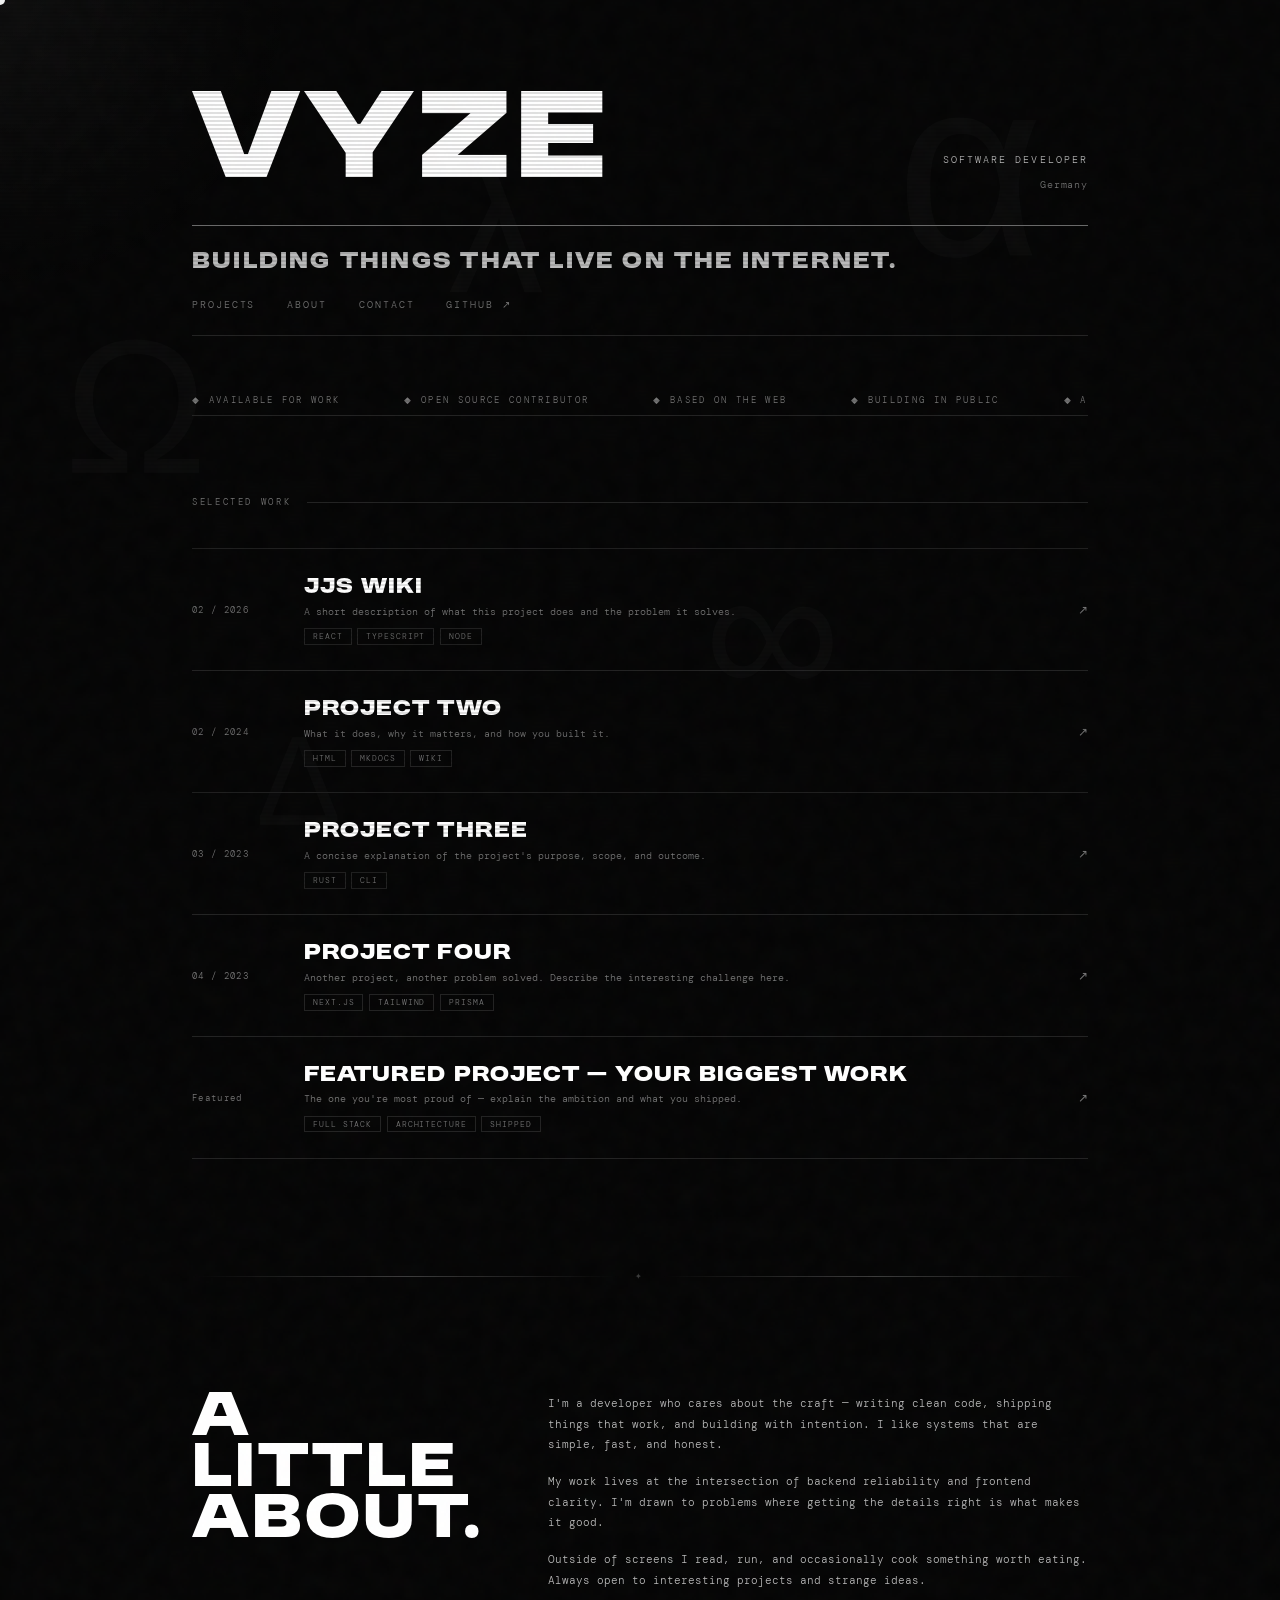
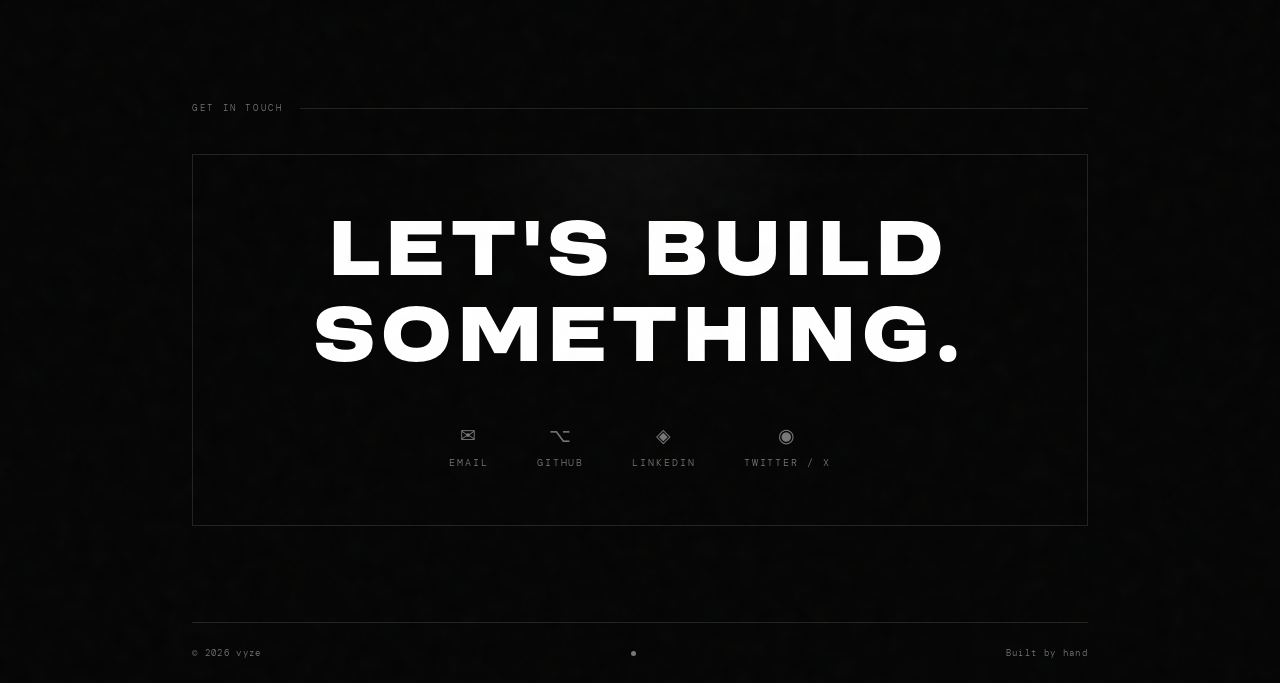
==== index.html @ cd77355a "Commit Index & Font" ====
<!DOCTYPE html>
<html lang="en">
<head>
  <meta charset="UTF-8" />
  <meta name="viewport" content="width=device-width, initial-scale=1.0" />
  <title>vyze · developer</title>
  <link rel="preconnect" href="https://fonts.googleapis.com" />
  <link href="https://fonts.googleapis.com/css2?family=DM+Mono:wght@300;400;500&display=swap" rel="stylesheet" />
  <link href="index.css" rel="stylesheet" />
</head>
<body>

  <div id="cursor"></div>
  <div id="spotlight"></div>

  <!-- Floating background glyphs -->
  <div class="glyphs">
    <div class="glyph" style="top:5%; left:70%; animation-duration:18s; font-size:16rem;">&alpha;</div>
    <div class="glyph" style="top:35%; left:5%; animation-duration:24s; animation-direction:alternate;">&Omega;</div>
    <div class="glyph" style="top:60%; left:55%; animation-duration:20s;">&infin;</div>
    <div class="glyph" style="top:80%; left:20%; animation-duration:15s; font-size:8rem;">&Delta;</div>
    <div class="glyph" style="top:15%; left:35%; animation-duration:28s;">&lambda;</div>
  </div>

  <div class="container">

    <!-- HEADER -->
    <header>
      <div class="header-line">
        <div class="name-block">
          <h1><em>vyze</em></h1>
        </div>
        <div class="header-meta">
          <span class="role">Software Developer</span>
          <span class="location">Germany</span>
        </div>
      </div>
      <p class="tagline">Building things that live on the internet.</p>

      <nav class="nav-strip">
        <a href="#projects">Projects</a>
        <a href="#about">About</a>
        <a href="#contact">Contact</a>
        <a href="https://github.com/vyzzze" target="_blank">GitHub ↗</a>
      </nav>
    </header>

    <!-- TICKER -->
    <div class="ticker-wrap">
      <div class="ticker">
        <span class="dot">Available for work</span>
        <span class="dot">Open source contributor</span>
        <span class="dot">Based on the web</span>
        <span class="dot">Building in public</span>
        <span class="dot">Always learning</span>
        <span class="dot">Available for work</span>
        <span class="dot">Open source contributor</span>
        <span class="dot">Based on the web</span>
        <span class="dot">Building in public</span>
        <span class="dot">Always learning</span>
      </div>
    </div>

    <!-- PROJECTS -->
    <section id="projects">
      <div class="section-label">Selected Work</div>
      <div class="projects-list">

        <a class="project-row" href="https://vyzzze.github.io/jjs-wiki" target="_blank">
          <span class="row-index">02 / 2026</span>
          <div class="row-body">
            <span class="row-title">JJS Wiki</span>
            <span class="row-desc">A short description of what this project does and the problem it solves.</span>
            <div class="row-tags"><span class="tag">React</span><span class="tag">TypeScript</span><span class="tag">Node</span></div>
          </div>
          <span class="row-arrow">↗</span>
        </a>

        <a class="project-row" href="https://github.com/yourusername/project-two" target="_blank">
          <span class="row-index">02 / 2024</span>
          <div class="row-body">
            <span class="row-title">Project Two</span>
            <span class="row-desc">What it does, why it matters, and how you built it.</span>
            <div class="row-tags"><span class="tag">HTML</span><span class="tag">MkDocs</span><span class="tag">Wiki</span></div>
          </div>
          <span class="row-arrow">↗</span>
        </a>

        <a class="project-row" href="https://github.com/yourusername/project-three" target="_blank">
          <span class="row-index">03 / 2023</span>
          <div class="row-body">
            <span class="row-title">Project Three</span>
            <span class="row-desc">A concise explanation of the project's purpose, scope, and outcome.</span>
            <div class="row-tags"><span class="tag">Rust</span><span class="tag">CLI</span></div>
          </div>
          <span class="row-arrow">↗</span>
        </a>

        <a class="project-row" href="https://github.com/yourusername/project-four" target="_blank">
          <span class="row-index">04 / 2023</span>
          <div class="row-body">
            <span class="row-title">Project Four</span>
            <span class="row-desc">Another project, another problem solved. Describe the interesting challenge here.</span>
            <div class="row-tags"><span class="tag">Next.js</span><span class="tag">Tailwind</span><span class="tag">Prisma</span></div>
          </div>
          <span class="row-arrow">↗</span>
        </a>

        <a class="project-row" href="https://github.com/yourusername/featured-project" target="_blank">
          <span class="row-index">Featured</span>
          <div class="row-body">
            <span class="row-title">Featured Project — Your Biggest Work</span>
            <span class="row-desc">The one you're most proud of — explain the ambition and what you shipped.</span>
            <div class="row-tags"><span class="tag">Full Stack</span><span class="tag">Architecture</span><span class="tag">Shipped</span></div>
          </div>
          <span class="row-arrow">↗</span>
        </a>

      </div>
    </section>

    <!-- DECORATIVE RULE -->
    <div class="deco-rule"><span>✦</span></div>

    <!-- ABOUT -->
    <section id="about">
      <div class="about-heading">A<br/>little<br/><em>about.</em></div>
      <div class="about-text">
        <p>I'm a developer who cares about the craft — writing clean code, shipping things that work, and building with intention. I like systems that are simple, fast, and honest.</p>
        <p>My work lives at the intersection of backend reliability and frontend clarity. I'm drawn to problems where getting the details right is what makes it good.</p>
        <p>Outside of screens I read, run, and occasionally cook something worth eating. Always open to interesting projects and strange ideas.</p>
      </div>
    </section>

    <!-- CONTACT -->
    <section id="contact">
      <div class="section-label">Get in Touch</div>
      <div class="contact-inner">
        <h2 class="contact-heading">Let's build something.</h2>
        <div class="contact-links">
          <a href="mailto:vyzzze@gmail.com">
            <span class="icon">✉</span>
            Email
          </a>
          <a href="https://github.com/yourusername" target="_blank">
            <span class="icon">⌥</span>
            GitHub
          </a>
          <a href="https://linkedin.com/in/yourusername" target="_blank">
            <span class="icon">◈</span>
            LinkedIn
          </a>
          <a href="https://twitter.com/yourusername" target="_blank">
            <span class="icon">◉</span>
            Twitter / X
          </a>
        </div>
      </div>
    </section>

    <!-- FOOTER -->
    <footer>
      <span>© 2026 vyze</span>
      <div class="footer-dot"></div>
      <span>Built by hand</span>
    </footer>

  </div>

  <script>
    const cursor = document.getElementById('cursor');
    const spotlight = document.getElementById('spotlight');

    let mouseX = 0, mouseY = 0;

    document.addEventListener('mousemove', e => {
      mouseX = e.clientX;
      mouseY = e.clientY;
    });

    function updatePositions() {
      cursor.style.left = mouseX + 'px';
      cursor.style.top = mouseY + 'px';
      spotlight.style.left = mouseX + 'px';
      spotlight.style.top = mouseY + 'px';
      requestAnimationFrame(updatePositions);
    }

    requestAnimationFrame(updatePositions);

    // Subtle parallax on glyphs
    document.addEventListener('mousemove', e => {
      const glyphs = document.querySelectorAll('.glyph');
      const cx = (e.clientX / window.innerWidth - 0.5) * 2;
      const cy = (e.clientY / window.innerHeight - 0.5) * 2;
      glyphs.forEach((g, i) => {
        const depth = (i % 3 + 1) * 6;
        g.style.transform = `translate(${cx * depth}px, ${cy * depth}px)`;
      });
    });
  </script>
</body>
</html>
---- index.css ----
*, *::before, *::after { box-sizing: border-box; margin: 0; padding: 0; cursor: none !important; }

@font-face { font-family: 'Moderniz'; src: url('Moderniz.otf') format('opentype'); }

:root {
  --black: #050505;
  --white: #ffffff;
  --grey-dim: #222;
  --grey-mid: #555;
  --grey-light: #bbb;
  --grey-muted: #777;
  --accent: #ffffff;
  --glow: rgba(255, 255, 255, 0.07);
}

html { scroll-behavior: smooth; }

body {
  background-color: var(--black);
  color: var(--white);
  font-family: 'DM Mono', monospace;
  font-weight: 300;
  min-height: 100vh;
  overflow-x: hidden;
  cursor: none;
}

/* ── SCANLINE OVERLAY ── */
body::before {
  content: '';
  position: fixed;
  inset: 0;
  background: repeating-linear-gradient(
    0deg,
    transparent,
    transparent 2px,
    rgba(0,0,0,0.12) 2px,
    rgba(0,0,0,0.12) 4px
  );
  pointer-events: none;
  z-index: 9999;
  mix-blend-mode: multiply;
}

/* ── CUSTOM DOT CURSOR ── */
#cursor {
  position: fixed;
  width: 10px;
  height: 10px;
  background: var(--white);
  border-radius: 50%;
  pointer-events: none;
  transform: translate(-50%, -50%);
  z-index: 99999;
  mix-blend-mode: difference;
  will-change: left, top;
}

/* ── RADIAL SPOTLIGHT THAT FOLLOWS MOUSE ── */
#spotlight {
  position: fixed;
  width: 600px;
  height: 600px;
  border-radius: 50%;
  background: radial-gradient(circle, rgba(255,255,255,0.04) 0%, transparent 70%);
  pointer-events: none;
  transform: translate(-50%, -50%);
  z-index: 1;
  transition: opacity 0.3s ease;
}

/* ── NOISE GRAIN ── */
body::after {
  content: '';
  position: fixed;
  inset: -200%;
  background-image: url("data:image/svg+xml,%3Csvg viewBox='0 0 256 256' xmlns='http://www.w3.org/2000/svg'%3E%3Cfilter id='noise'%3E%3CfeTurbulence type='fractalNoise' baseFrequency='0.9' numOctaves='4' stitchTiles='stitch'/%3E%3C/filter%3E%3Crect width='100%25' height='100%25' filter='url(%23noise)' opacity='1'/%3E%3C/svg%3E");
  opacity: 0.025;
  pointer-events: none;
  z-index: 9998;
}

/* ── LAYOUT ── */
.container {
  max-width: 960px;
  margin: 0 auto;
  padding: 0 2rem;
  position: relative;
  z-index: 10;
}

/* ── HEADER ── */
header {
  padding: 6rem 0 3rem;
  position: relative;
}

.header-line {
  display: flex;
  align-items: flex-end;
  justify-content: space-between;
  border-bottom: 1px solid var(--grey-muted);
  padding-bottom: 2rem;
  margin-bottom: 1.5rem;
}

.name-block h1 {
  font-family: 'Moderniz', sans-serif;
  font-weight: 300;
  font-size: clamp(3.5rem, 8vw, 6.5rem);
  letter-spacing: 0.04em;
  line-height: 0.95;
  color: var(--white);
  text-transform: uppercase;
  animation: fadeUp 0.9s cubic-bezier(0.16, 1, 0.3, 1) both;
}

.name-block h1 em {
  font-style: normal;
  font-weight: 600;
  color: var(--white);
}

.header-meta {
  text-align: right;
  animation: fadeUp 0.9s 0.15s cubic-bezier(0.16, 1, 0.3, 1) both;
}

.header-meta .role {
  font-size: 0.65rem;
  letter-spacing: 0.2em;
  text-transform: uppercase;
  color: var(--grey-light);
  display: block;
  margin-bottom: 0.4rem;
}

.header-meta .location {
  font-size: 0.65rem;
  color: var(--grey-muted);
  letter-spacing: 0.08em;
}

.tagline {
  font-family: 'Moderniz', sans-serif;
  font-weight: 400;
  font-size: 1.15rem;
  color: var(--grey-light);
  letter-spacing: 0.12em;
  text-transform: uppercase;
  animation: fadeUp 0.9s 0.25s cubic-bezier(0.16, 1, 0.3, 1) both;
}

/* ── NAV LINKS ── */
.nav-strip {
  display: flex;
  gap: 2rem;
  padding: 1.5rem 0;
  border-bottom: 1px solid var(--grey-dim);
  animation: fadeUp 0.9s 0.35s cubic-bezier(0.16, 1, 0.3, 1) both;
}

.nav-strip a {
  font-size: 0.6rem;
  letter-spacing: 0.2em;
  text-transform: uppercase;
  color: var(--grey-muted);
  text-decoration: none;
  transition: color 0.2s ease;
  position: relative;
}

.nav-strip a::after {
  content: '';
  position: absolute;
  bottom: -2px;
  left: 0;
  width: 0;
  height: 1px;
  background: var(--white);
  transition: width 0.3s ease;
}

.nav-strip a:hover { color: var(--white); }
.nav-strip a:hover::after { width: 100%; }

/* ── TICKER ── */
.ticker-wrap {
  overflow: hidden;
  border-bottom: 1px solid var(--grey-dim);
  padding: 0.6rem 0;
  margin-bottom: 5rem;
}

.ticker {
  display: flex;
  gap: 4rem;
  animation: ticker 22s linear infinite;
  white-space: nowrap;
}

.ticker span {
  font-size: 0.58rem;
  letter-spacing: 0.25em;
  text-transform: uppercase;
  color: var(--grey-muted);
  flex-shrink: 0;
}

.ticker span.dot::before { content: '◆ '; }

@keyframes ticker {
  from { transform: translateX(0); }
  to { transform: translateX(-50%); }
}

/* ── SECTION LABELS ── */
.section-label {
  font-size: 0.55rem;
  letter-spacing: 0.3em;
  text-transform: uppercase;
  color: var(--grey-muted);
  margin-bottom: 2.5rem;
  display: flex;
  align-items: center;
  gap: 1rem;
}

.section-label::after {
  content: '';
  flex: 1;
  height: 1px;
  background: var(--grey-dim);
}

/* ── PROJECTS LIST ── */
#projects { margin-bottom: 7rem; }

.projects-list {
  display: flex;
  flex-direction: column;
  border-top: 1px solid var(--grey-dim);
}

.project-row {
  display: grid;
  grid-template-columns: 5rem 1fr auto;
  align-items: center;
  gap: 2rem;
  padding: 1.6rem 0;
  border-bottom: 1px solid var(--grey-dim);
  text-decoration: none;
  color: inherit;
  position: relative;
  transition: padding-left 0.3s ease;
  animation: fadeUp 0.8s cubic-bezier(0.16, 1, 0.3, 1) both;
}

.project-row:nth-child(1) { animation-delay: 0.4s; }
.project-row:nth-child(2) { animation-delay: 0.5s; }
.project-row:nth-child(3) { animation-delay: 0.6s; }
.project-row:nth-child(4) { animation-delay: 0.7s; }
.project-row:nth-child(5) { animation-delay: 0.75s; }

.project-row:hover { padding-left: 0.6rem; }

.row-index {
  font-size: 0.55rem;
  color: var(--grey-muted);
  letter-spacing: 0.15em;
}

.row-body { display: flex; flex-direction: column; gap: 0.3rem; }

.row-title {
  font-family: 'Moderniz', sans-serif;
  font-size: 1.1rem;
  font-weight: 400;
  letter-spacing: 0.06em;
  text-transform: uppercase;
  color: var(--white);
  transition: color 0.2s;
}

.project-row:hover .row-title { color: var(--accent); }

.row-desc {
  font-size: 0.6rem;
  color: var(--grey-muted);
  line-height: 1.6;
}

.row-tags {
  display: flex;
  flex-wrap: wrap;
  gap: 0.35rem;
  margin-top: 0.25rem;
}

.tag {
  font-size: 0.48rem;
  letter-spacing: 0.12em;
  text-transform: uppercase;
  border: 1px solid var(--grey-dim);
  padding: 0.15rem 0.5rem;
  color: var(--grey-muted);
  transition: border-color 0.2s, color 0.2s;
}

.project-row:hover .tag {
  border-color: var(--grey-muted);
  color: var(--grey-light);
}

.row-arrow {
  font-size: 0.75rem;
  color: var(--grey-muted);
  transition: transform 0.3s ease, color 0.3s ease;
  flex-shrink: 0;
}

.project-row:hover .row-arrow {
  transform: translate(3px, -3px);
  color: var(--white);
}

/* ── ABOUT STRIP ── */
#about {
  margin-bottom: 7rem;
  display: grid;
  grid-template-columns: 1fr 2fr;
  gap: 4rem;
  align-items: start;
  animation: fadeUp 0.9s 0.5s cubic-bezier(0.16, 1, 0.3, 1) both;
}

.about-heading {
  font-family: 'Moderniz', sans-serif;
  font-size: 3.2rem;
  font-weight: 300;
  line-height: 1;
  letter-spacing: 0.06em;
  text-transform: uppercase;
  color: var(--white);
}

.about-heading em {
  font-style: normal;
  font-weight: 600;
  color: var(--white);
}

.about-text p {
  font-size: 0.68rem;
  line-height: 1.9;
  color: #bbb;
  margin-bottom: 1rem;
}

.about-text p:last-child { margin-bottom: 0; }

/* ── DECORATIVE RULE ── */
.deco-rule {
  display: flex;
  align-items: center;
  gap: 1rem;
  margin-bottom: 7rem;
  opacity: 0.3;
}

.deco-rule::before, .deco-rule::after {
  content: '';
  flex: 1;
  height: 1px;
  background: linear-gradient(90deg, transparent, var(--grey-light), transparent);
}

.deco-rule span {
  font-size: 0.5rem;
  letter-spacing: 0.3em;
  color: var(--grey-light);
}

/* ── CONTACT ── */
#contact {
  padding-bottom: 6rem;
  animation: fadeUp 0.9s 0.6s cubic-bezier(0.16, 1, 0.3, 1) both;
}

.contact-inner {
  border: 1px solid var(--grey-dim);
  padding: 3.5rem;
  position: relative;
  overflow: hidden;
}

.contact-inner::before {
  content: '';
  position: absolute;
  top: -60%;
  left: 50%;
  transform: translateX(-50%);
  width: 400px;
  height: 400px;
  background: radial-gradient(circle, rgba(255,255,255,0.04) 0%, transparent 70%);
  pointer-events: none;
}

.contact-heading {
  font-family: 'Moderniz', sans-serif;
  font-size: clamp(2.5rem, 5vw, 4rem);
  font-weight: 300;
  letter-spacing: 0.12em;
  text-transform: uppercase;
  text-align: center;
  margin-bottom: 2.5rem;
  color: var(--white);
}

.contact-links {
  display: flex;
  justify-content: center;
  gap: 3rem;
}

.contact-links a {
  font-size: 0.6rem;
  letter-spacing: 0.2em;
  text-transform: uppercase;
  color: var(--grey-muted);
  text-decoration: none;
  transition: color 0.25s ease;
  display: flex;
  flex-direction: column;
  align-items: center;
  gap: 0.5rem;
}

.contact-links a .icon { font-size: 1.2rem; }
.contact-links a:hover { color: var(--white); }

/* ── FOOTER ── */
footer {
  border-top: 1px solid var(--grey-dim);
  padding: 1.5rem 0;
  display: flex;
  justify-content: space-between;
  align-items: center;
}

footer span {
  font-size: 0.55rem;
  letter-spacing: 0.15em;
  color: var(--grey-muted);
}

.footer-dot {
  width: 5px; height: 5px;
  border-radius: 50%;
  background: var(--grey-muted);
  animation: pulse 3s ease-in-out infinite;
}

@keyframes pulse {
  0%, 100% { opacity: 0.3; }
  50% { opacity: 1; box-shadow: 0 0 8px var(--white); }
}

/* ── FLOATING GLYPHS ── */
.glyphs {
  position: fixed;
  inset: 0;
  pointer-events: none;
  z-index: 0;
  overflow: hidden;
}

.glyph {
  position: absolute;
  font-family: 'Moderniz', sans-serif;
  color: rgba(255,255,255,0.025);
  font-size: 12rem;
  font-weight: 300;
  line-height: 1;
  user-select: none;
  animation: floatGlyph linear infinite;
}

@keyframes floatGlyph {
  from { transform: translateY(0px) rotate(0deg); }
  to { transform: translateY(-80px) rotate(3deg); }
}

/* ── KEYFRAMES ── */
@keyframes fadeUp {
  from { opacity: 0; transform: translateY(22px); }
  to { opacity: 1; transform: translateY(0); }
}

/* ── RESPONSIVE ── */
@media (max-width: 680px) {
  .project-row { grid-template-columns: 3rem 1fr auto; gap: 1rem; }
  #about { grid-template-columns: 1fr; gap: 1.5rem; }
  .header-line { flex-direction: column; align-items: flex-start; gap: 1.5rem; }
  .header-meta { text-align: left; }
  .contact-links { flex-wrap: wrap; gap: 1.5rem; }
}
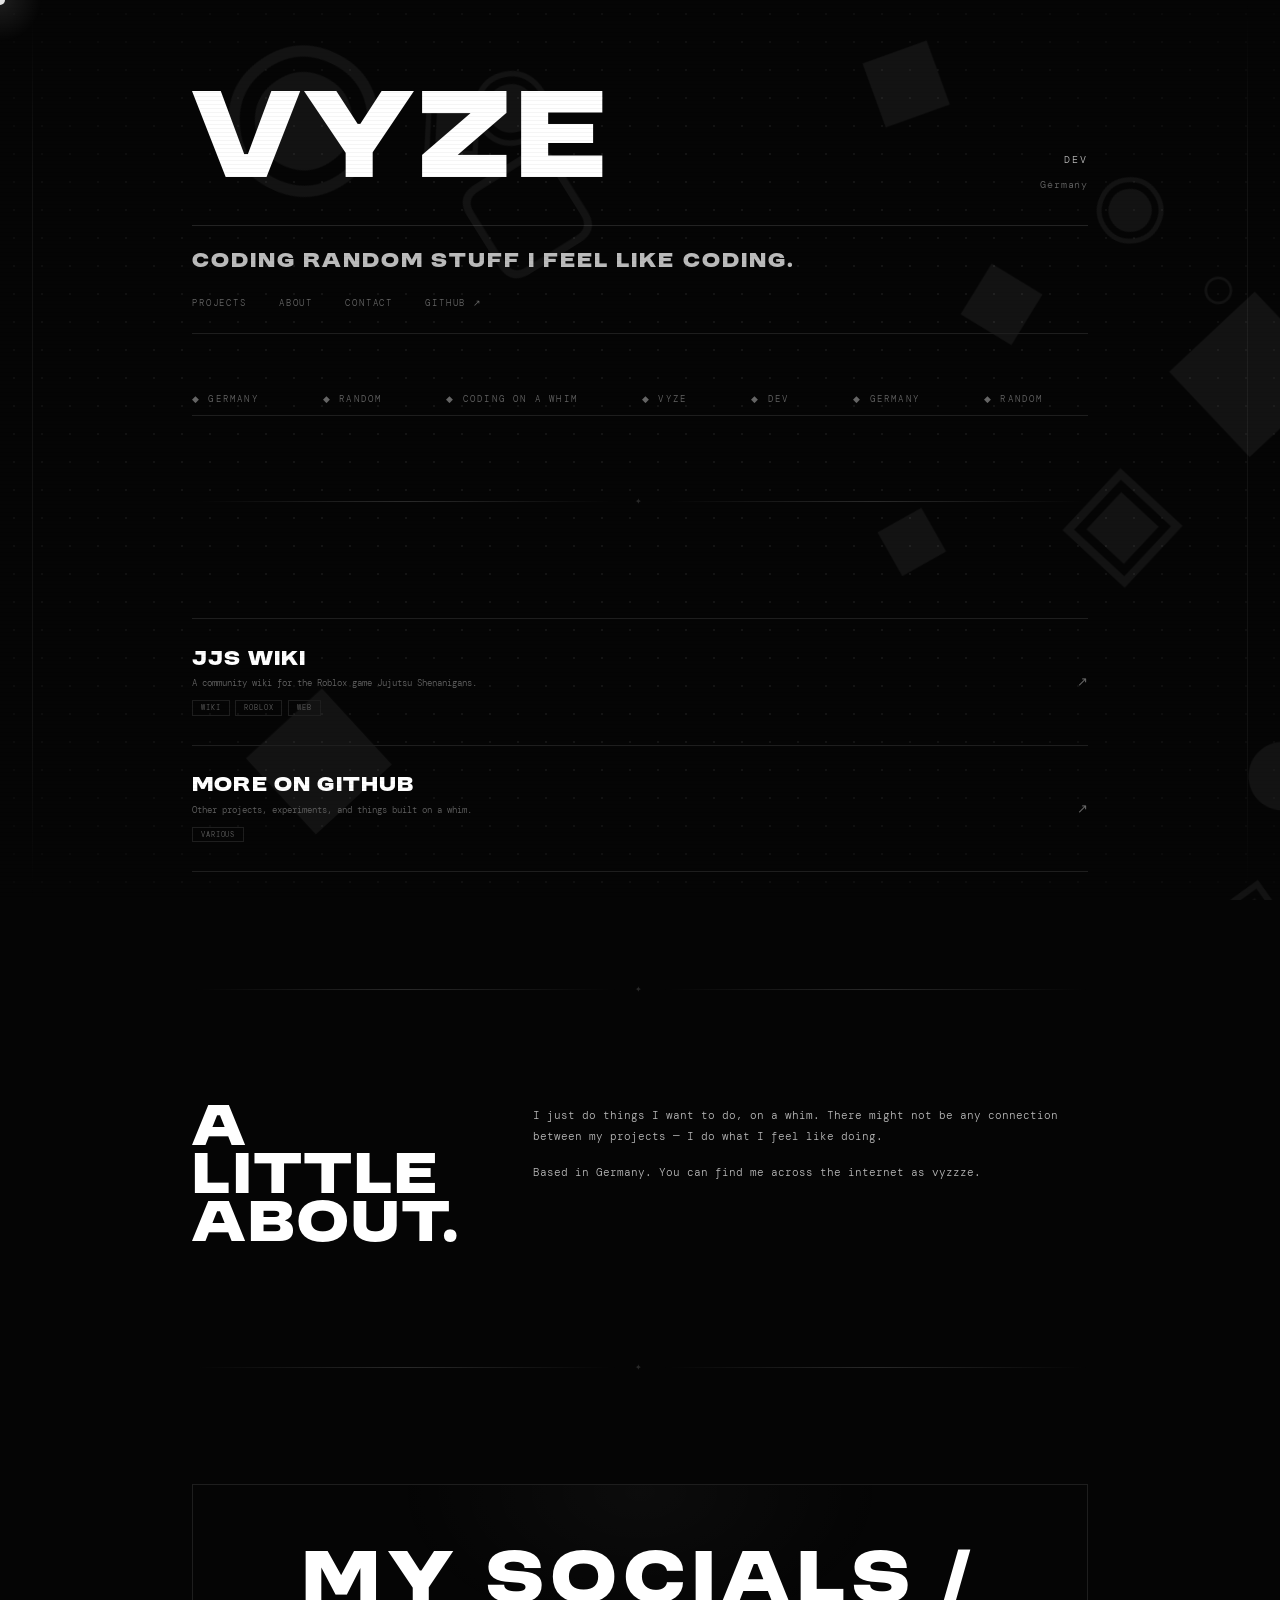
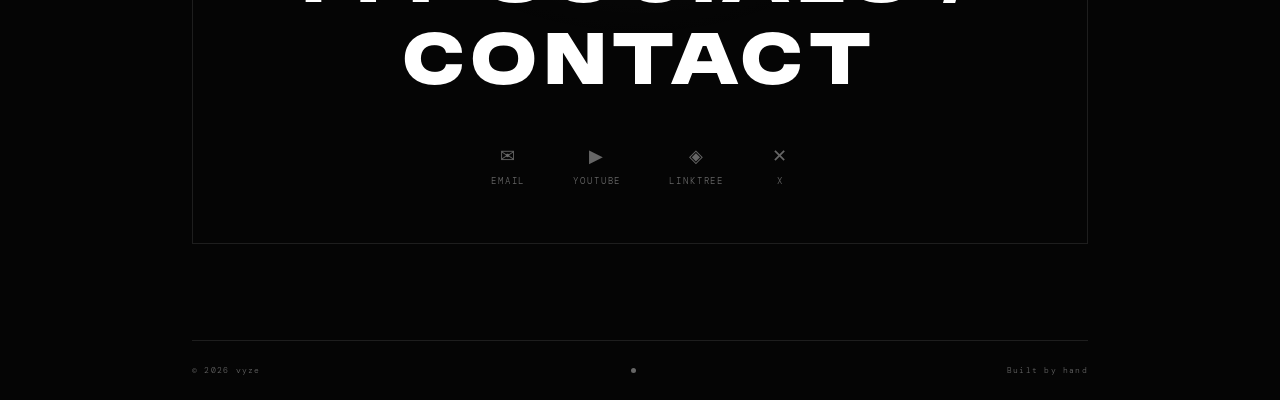
==== commit 8973cbe2: "Icon, design change, content add" ====
--- a/index.html
+++ b/index.html
@@ -3,40 +3,36 @@
 <head>
   <meta charset="UTF-8" />
   <meta name="viewport" content="width=device-width, initial-scale=1.0" />
-  <title>vyze · developer</title>
+  <title>vyze · dev</title>
   <link rel="preconnect" href="https://fonts.googleapis.com" />
   <link href="https://fonts.googleapis.com/css2?family=DM+Mono:wght@300;400;500&display=swap" rel="stylesheet" />
-  <link href="index.css" rel="stylesheet" />
+  <link rel="stylesheet" href="index.css" />
+  <link rel="apple-touch-icon" sizes="180x180" href="/apple-touch-icon.png">
+  <link rel="icon" type="image/png" sizes="32x32" href="/favicon-32x32.png">
+  <link rel="icon" type="image/png" sizes="16x16" href="/favicon-16x16.png">
+  <link rel="manifest" href="/site.webmanifest">
 </head>
 <body>
 
   <div id="cursor"></div>
   <div id="spotlight"></div>
+  <div id="dot-grid"></div>
+  <div id="glyphs"></div>
 
-  <!-- Floating background glyphs -->
-  <div class="glyphs">
-    <div class="glyph" style="top:5%; left:70%; animation-duration:18s; font-size:16rem;">&alpha;</div>
-    <div class="glyph" style="top:35%; left:5%; animation-duration:24s; animation-direction:alternate;">&Omega;</div>
-    <div class="glyph" style="top:60%; left:55%; animation-duration:20s;">&infin;</div>
-    <div class="glyph" style="top:80%; left:20%; animation-duration:15s; font-size:8rem;">&Delta;</div>
-    <div class="glyph" style="top:15%; left:35%; animation-duration:28s;">&lambda;</div>
-  </div>
+  <div class="side-line side-line-left"></div>
+  <div class="side-line side-line-right"></div>
 
   <div class="container">
 
-    <!-- HEADER -->
     <header>
       <div class="header-line">
-        <div class="name-block">
-          <h1><em>vyze</em></h1>
-        </div>
+        <div class="name-block"><h1><em>vyze</em></h1></div>
         <div class="header-meta">
-          <span class="role">Software Developer</span>
+          <span class="role">Dev</span>
           <span class="location">Germany</span>
         </div>
       </div>
-      <p class="tagline">Building things that live on the internet.</p>
-
+      <p class="tagline">Coding random stuff I feel like coding.</p>
       <nav class="nav-strip">
         <a href="#projects">Projects</a>
         <a href="#about">About</a>
@@ -45,73 +41,39 @@
       </nav>
     </header>
 
-    <!-- TICKER -->
     <div class="ticker-wrap">
       <div class="ticker">
-        <span class="dot">Available for work</span>
-        <span class="dot">Open source contributor</span>
-        <span class="dot">Based on the web</span>
-        <span class="dot">Building in public</span>
-        <span class="dot">Always learning</span>
-        <span class="dot">Available for work</span>
-        <span class="dot">Open source contributor</span>
-        <span class="dot">Based on the web</span>
-        <span class="dot">Building in public</span>
-        <span class="dot">Always learning</span>
+        <span>Germany</span>
+        <span>Random</span>
+        <span>Coding on a whim</span>
+        <span>vyze</span>
+        <span>Dev</span>
+        <span>Germany</span>
+        <span>Random</span>
+        <span>Coding on a whim</span>
+        <span>vyze</span>
+        <span>Dev</span>
       </div>
     </div>
 
-    <!-- PROJECTS -->
     <section id="projects">
-      <div class="section-label">Selected Work</div>
+      <div class="deco-rule"><span>✦</span></div>
       <div class="projects-list">
 
         <a class="project-row" href="https://vyzzze.github.io/jjs-wiki" target="_blank">
-          <span class="row-index">02 / 2026</span>
           <div class="row-body">
             <span class="row-title">JJS Wiki</span>
-            <span class="row-desc">A short description of what this project does and the problem it solves.</span>
-            <div class="row-tags"><span class="tag">React</span><span class="tag">TypeScript</span><span class="tag">Node</span></div>
+            <span class="row-desc">A community wiki for the Roblox game Jujutsu Shenanigans.</span>
+            <div class="row-tags"><span class="tag">Wiki</span><span class="tag">Roblox</span><span class="tag">Web</span></div>
           </div>
           <span class="row-arrow">↗</span>
         </a>
 
-        <a class="project-row" href="https://github.com/yourusername/project-two" target="_blank">
-          <span class="row-index">02 / 2024</span>
+        <a class="project-row" href="https://github.com/vyzzze" target="_blank">
           <div class="row-body">
-            <span class="row-title">Project Two</span>
-            <span class="row-desc">What it does, why it matters, and how you built it.</span>
-            <div class="row-tags"><span class="tag">HTML</span><span class="tag">MkDocs</span><span class="tag">Wiki</span></div>
-          </div>
-          <span class="row-arrow">↗</span>
-        </a>
-
-        <a class="project-row" href="https://github.com/yourusername/project-three" target="_blank">
-          <span class="row-index">03 / 2023</span>
-          <div class="row-body">
-            <span class="row-title">Project Three</span>
-            <span class="row-desc">A concise explanation of the project's purpose, scope, and outcome.</span>
-            <div class="row-tags"><span class="tag">Rust</span><span class="tag">CLI</span></div>
-          </div>
-          <span class="row-arrow">↗</span>
-        </a>
-
-        <a class="project-row" href="https://github.com/yourusername/project-four" target="_blank">
-          <span class="row-index">04 / 2023</span>
-          <div class="row-body">
-            <span class="row-title">Project Four</span>
-            <span class="row-desc">Another project, another problem solved. Describe the interesting challenge here.</span>
-            <div class="row-tags"><span class="tag">Next.js</span><span class="tag">Tailwind</span><span class="tag">Prisma</span></div>
-          </div>
-          <span class="row-arrow">↗</span>
-        </a>
-
-        <a class="project-row" href="https://github.com/yourusername/featured-project" target="_blank">
-          <span class="row-index">Featured</span>
-          <div class="row-body">
-            <span class="row-title">Featured Project — Your Biggest Work</span>
-            <span class="row-desc">The one you're most proud of — explain the ambition and what you shipped.</span>
-            <div class="row-tags"><span class="tag">Full Stack</span><span class="tag">Architecture</span><span class="tag">Shipped</span></div>
+            <span class="row-title">More on GitHub</span>
+            <span class="row-desc">Other projects, experiments, and things built on a whim.</span>
+            <div class="row-tags"><span class="tag">Various</span></div>
           </div>
           <span class="row-arrow">↗</span>
         </a>
@@ -119,46 +81,37 @@
       </div>
     </section>
 
-    <!-- DECORATIVE RULE -->
     <div class="deco-rule"><span>✦</span></div>
 
-    <!-- ABOUT -->
     <section id="about">
       <div class="about-heading">A<br/>little<br/><em>about.</em></div>
       <div class="about-text">
-        <p>I'm a developer who cares about the craft — writing clean code, shipping things that work, and building with intention. I like systems that are simple, fast, and honest.</p>
-        <p>My work lives at the intersection of backend reliability and frontend clarity. I'm drawn to problems where getting the details right is what makes it good.</p>
-        <p>Outside of screens I read, run, and occasionally cook something worth eating. Always open to interesting projects and strange ideas.</p>
+        <p>I just do things I want to do, on a whim. There might not be any connection between my projects — I do what I feel like doing.</p>
+        <p>Based in Germany. You can find me across the internet as vyzzze.</p>
       </div>
     </section>
 
-    <!-- CONTACT -->
     <section id="contact">
-      <div class="section-label">Get in Touch</div>
+      <div class="deco-rule"><span>✦</span></div>
       <div class="contact-inner">
-        <h2 class="contact-heading">Let's build something.</h2>
+        <h2 class="contact-heading">My Socials / Contact</h2>
         <div class="contact-links">
           <a href="mailto:vyzzze@gmail.com">
-            <span class="icon">✉</span>
-            Email
+            <span class="icon">✉</span>Email
           </a>
-          <a href="https://github.com/yourusername" target="_blank">
-            <span class="icon">⌥</span>
-            GitHub
+          <a href="https://youtube.com/@vyzzze" target="_blank">
+            <span class="icon">▶</span>YouTube
           </a>
-          <a href="https://linkedin.com/in/yourusername" target="_blank">
-            <span class="icon">◈</span>
-            LinkedIn
+          <a href="https://linktr.ee/vyzzze" target="_blank">
+            <span class="icon">◈</span>Linktree
           </a>
-          <a href="https://twitter.com/yourusername" target="_blank">
-            <span class="icon">◉</span>
-            Twitter / X
+          <a href="https://x.com/vyzzze_" target="_blank">
+            <span class="icon">✕</span>X
           </a>
         </div>
       </div>
     </section>
 
-    <!-- FOOTER -->
     <footer>
       <span>© 2026 vyze</span>
       <div class="footer-dot"></div>
@@ -168,36 +121,74 @@
   </div>
 
   <script>
-    const cursor = document.getElementById('cursor');
+    // ── CURSOR + SPOTLIGHT ──
+    const cursor    = document.getElementById('cursor');
     const spotlight = document.getElementById('spotlight');
+    let mx = 0, my = 0;
+    document.addEventListener('mousemove', e => { mx = e.clientX; my = e.clientY; });
+    (function loop() {
+      cursor.style.left    = mx + 'px';
+      cursor.style.top     = my + 'px';
+      spotlight.style.left = mx + 'px';
+      spotlight.style.top  = my + 'px';
+      requestAnimationFrame(loop);
+    })();
 
-    let mouseX = 0, mouseY = 0;
+    // ── GLYPHS — random drift in random directions ──
+    const GLYPHS = ['◈','◆','◉','◈','◉','●','◆','■','◆','○','◉','▢'];
+    const container = document.getElementById('glyphs');
+    const count = 14;
+    const glyphData = [];
 
-    document.addEventListener('mousemove', e => {
-      mouseX = e.clientX;
-      mouseY = e.clientY;
-    });
+    for (let i = 0; i < count; i++) {
+      const el = document.createElement('div');
+      el.className = 'glyph';
+      el.textContent = GLYPHS[i % GLYPHS.length];
 
-    function updatePositions() {
-      cursor.style.left = mouseX + 'px';
-      cursor.style.top = mouseY + 'px';
-      spotlight.style.left = mouseX + 'px';
-      spotlight.style.top = mouseY + 'px';
-      requestAnimationFrame(updatePositions);
+      const size = 60 + Math.random() * 160;
+      el.style.fontSize = size + 'px';
+
+      // random start position
+      let x = Math.random() * window.innerWidth;
+      let y = Math.random() * window.innerHeight;
+
+      // random velocity — any direction
+      const angle = Math.random() * Math.PI * 2;
+      const speed = 0.12 + Math.random() * 0.22;
+      const vx = Math.cos(angle) * speed;
+      const vy = Math.sin(angle) * speed;
+
+      // random slow rotation
+      const vr = (Math.random() - 0.5) * 0.018;
+      let rot = Math.random() * 360;
+
+      el.style.left = x + 'px';
+      el.style.top  = y + 'px';
+
+      container.appendChild(el);
+      glyphData.push({ el, x, y, vx, vy, vr, rot, size });
     }
 
-    requestAnimationFrame(updatePositions);
+    (function animateGlyphs() {
+      const W = window.innerWidth;
+      const H = window.innerHeight;
+      for (const g of glyphData) {
+        g.x   += g.vx;
+        g.y   += g.vy;
+        g.rot += g.vr;
 
-    // Subtle parallax on glyphs
-    document.addEventListener('mousemove', e => {
-      const glyphs = document.querySelectorAll('.glyph');
-      const cx = (e.clientX / window.innerWidth - 0.5) * 2;
-      const cy = (e.clientY / window.innerHeight - 0.5) * 2;
-      glyphs.forEach((g, i) => {
-        const depth = (i % 3 + 1) * 6;
-        g.style.transform = `translate(${cx * depth}px, ${cy * depth}px)`;
-      });
-    });
+        // wrap around edges
+        if (g.x > W + g.size)  g.x = -g.size;
+        if (g.x < -g.size)     g.x = W + g.size;
+        if (g.y > H + g.size)  g.y = -g.size;
+        if (g.y < -g.size)     g.y = H + g.size;
+
+        g.el.style.transform = `translate(${g.x}px, ${g.y}px) rotate(${g.rot}deg)`;
+        g.el.style.left = '0';
+        g.el.style.top  = '0';
+      }
+      requestAnimationFrame(animateGlyphs);
+    })();
   </script>
 </body>
 </html>
--- a/index.css
+++ b/index.css
@@ -1,507 +1,433 @@
-*, *::before, *::after { box-sizing: border-box; margin: 0; padding: 0; cursor: none !important; }
-
-@font-face { font-family: 'Moderniz'; src: url('Moderniz.otf') format('opentype'); }
-
-:root {
-  --black: #050505;
-  --white: #ffffff;
-  --grey-dim: #222;
-  --grey-mid: #555;
-  --grey-light: #bbb;
-  --grey-muted: #777;
-  --accent: #ffffff;
-  --glow: rgba(255, 255, 255, 0.07);
-}
-
-html { scroll-behavior: smooth; }
-
-body {
-  background-color: var(--black);
-  color: var(--white);
-  font-family: 'DM Mono', monospace;
-  font-weight: 300;
-  min-height: 100vh;
-  overflow-x: hidden;
-  cursor: none;
-}
-
-/* ── SCANLINE OVERLAY ── */
-body::before {
-  content: '';
-  position: fixed;
-  inset: 0;
-  background: repeating-linear-gradient(
-    0deg,
-    transparent,
-    transparent 2px,
-    rgba(0,0,0,0.12) 2px,
-    rgba(0,0,0,0.12) 4px
-  );
-  pointer-events: none;
-  z-index: 9999;
-  mix-blend-mode: multiply;
-}
-
-/* ── CUSTOM DOT CURSOR ── */
-#cursor {
-  position: fixed;
-  width: 10px;
-  height: 10px;
-  background: var(--white);
-  border-radius: 50%;
-  pointer-events: none;
-  transform: translate(-50%, -50%);
-  z-index: 99999;
-  mix-blend-mode: difference;
-  will-change: left, top;
-}
-
-/* ── RADIAL SPOTLIGHT THAT FOLLOWS MOUSE ── */
-#spotlight {
-  position: fixed;
-  width: 600px;
-  height: 600px;
-  border-radius: 50%;
-  background: radial-gradient(circle, rgba(255,255,255,0.04) 0%, transparent 70%);
-  pointer-events: none;
-  transform: translate(-50%, -50%);
-  z-index: 1;
-  transition: opacity 0.3s ease;
-}
-
-/* ── NOISE GRAIN ── */
-body::after {
-  content: '';
-  position: fixed;
-  inset: -200%;
-  background-image: url("data:image/svg+xml,%3Csvg viewBox='0 0 256 256' xmlns='http://www.w3.org/2000/svg'%3E%3Cfilter id='noise'%3E%3CfeTurbulence type='fractalNoise' baseFrequency='0.9' numOctaves='4' stitchTiles='stitch'/%3E%3C/filter%3E%3Crect width='100%25' height='100%25' filter='url(%23noise)' opacity='1'/%3E%3C/svg%3E");
-  opacity: 0.025;
-  pointer-events: none;
-  z-index: 9998;
-}
-
-/* ── LAYOUT ── */
-.container {
-  max-width: 960px;
-  margin: 0 auto;
-  padding: 0 2rem;
-  position: relative;
-  z-index: 10;
-}
-
-/* ── HEADER ── */
-header {
-  padding: 6rem 0 3rem;
-  position: relative;
-}
-
-.header-line {
-  display: flex;
-  align-items: flex-end;
-  justify-content: space-between;
-  border-bottom: 1px solid var(--grey-muted);
-  padding-bottom: 2rem;
-  margin-bottom: 1.5rem;
-}
-
-.name-block h1 {
-  font-family: 'Moderniz', sans-serif;
-  font-weight: 300;
-  font-size: clamp(3.5rem, 8vw, 6.5rem);
-  letter-spacing: 0.04em;
-  line-height: 0.95;
-  color: var(--white);
-  text-transform: uppercase;
-  animation: fadeUp 0.9s cubic-bezier(0.16, 1, 0.3, 1) both;
-}
-
-.name-block h1 em {
-  font-style: normal;
-  font-weight: 600;
-  color: var(--white);
-}
-
-.header-meta {
-  text-align: right;
-  animation: fadeUp 0.9s 0.15s cubic-bezier(0.16, 1, 0.3, 1) both;
-}
-
-.header-meta .role {
-  font-size: 0.65rem;
-  letter-spacing: 0.2em;
-  text-transform: uppercase;
-  color: var(--grey-light);
-  display: block;
-  margin-bottom: 0.4rem;
-}
-
-.header-meta .location {
-  font-size: 0.65rem;
-  color: var(--grey-muted);
-  letter-spacing: 0.08em;
-}
-
-.tagline {
-  font-family: 'Moderniz', sans-serif;
-  font-weight: 400;
-  font-size: 1.15rem;
-  color: var(--grey-light);
-  letter-spacing: 0.12em;
-  text-transform: uppercase;
-  animation: fadeUp 0.9s 0.25s cubic-bezier(0.16, 1, 0.3, 1) both;
-}
-
-/* ── NAV LINKS ── */
-.nav-strip {
-  display: flex;
-  gap: 2rem;
-  padding: 1.5rem 0;
-  border-bottom: 1px solid var(--grey-dim);
-  animation: fadeUp 0.9s 0.35s cubic-bezier(0.16, 1, 0.3, 1) both;
-}
-
-.nav-strip a {
-  font-size: 0.6rem;
-  letter-spacing: 0.2em;
-  text-transform: uppercase;
-  color: var(--grey-muted);
-  text-decoration: none;
-  transition: color 0.2s ease;
-  position: relative;
-}
-
-.nav-strip a::after {
-  content: '';
-  position: absolute;
-  bottom: -2px;
-  left: 0;
-  width: 0;
-  height: 1px;
-  background: var(--white);
-  transition: width 0.3s ease;
-}
-
-.nav-strip a:hover { color: var(--white); }
-.nav-strip a:hover::after { width: 100%; }
-
-/* ── TICKER ── */
-.ticker-wrap {
-  overflow: hidden;
-  border-bottom: 1px solid var(--grey-dim);
-  padding: 0.6rem 0;
-  margin-bottom: 5rem;
-}
-
-.ticker {
-  display: flex;
-  gap: 4rem;
-  animation: ticker 22s linear infinite;
-  white-space: nowrap;
-}
-
-.ticker span {
-  font-size: 0.58rem;
-  letter-spacing: 0.25em;
-  text-transform: uppercase;
-  color: var(--grey-muted);
-  flex-shrink: 0;
-}
-
-.ticker span.dot::before { content: '◆ '; }
-
-@keyframes ticker {
-  from { transform: translateX(0); }
-  to { transform: translateX(-50%); }
-}
-
-/* ── SECTION LABELS ── */
-.section-label {
-  font-size: 0.55rem;
-  letter-spacing: 0.3em;
-  text-transform: uppercase;
-  color: var(--grey-muted);
-  margin-bottom: 2.5rem;
-  display: flex;
-  align-items: center;
-  gap: 1rem;
-}
-
-.section-label::after {
-  content: '';
-  flex: 1;
-  height: 1px;
-  background: var(--grey-dim);
-}
-
-/* ── PROJECTS LIST ── */
-#projects { margin-bottom: 7rem; }
-
-.projects-list {
-  display: flex;
-  flex-direction: column;
-  border-top: 1px solid var(--grey-dim);
-}
-
-.project-row {
-  display: grid;
-  grid-template-columns: 5rem 1fr auto;
-  align-items: center;
-  gap: 2rem;
-  padding: 1.6rem 0;
-  border-bottom: 1px solid var(--grey-dim);
-  text-decoration: none;
-  color: inherit;
-  position: relative;
-  transition: padding-left 0.3s ease;
-  animation: fadeUp 0.8s cubic-bezier(0.16, 1, 0.3, 1) both;
-}
-
-.project-row:nth-child(1) { animation-delay: 0.4s; }
-.project-row:nth-child(2) { animation-delay: 0.5s; }
-.project-row:nth-child(3) { animation-delay: 0.6s; }
-.project-row:nth-child(4) { animation-delay: 0.7s; }
-.project-row:nth-child(5) { animation-delay: 0.75s; }
-
-.project-row:hover { padding-left: 0.6rem; }
-
-.row-index {
-  font-size: 0.55rem;
-  color: var(--grey-muted);
-  letter-spacing: 0.15em;
-}
-
-.row-body { display: flex; flex-direction: column; gap: 0.3rem; }
-
-.row-title {
-  font-family: 'Moderniz', sans-serif;
-  font-size: 1.1rem;
-  font-weight: 400;
-  letter-spacing: 0.06em;
-  text-transform: uppercase;
-  color: var(--white);
-  transition: color 0.2s;
-}
-
-.project-row:hover .row-title { color: var(--accent); }
-
-.row-desc {
-  font-size: 0.6rem;
-  color: var(--grey-muted);
-  line-height: 1.6;
-}
-
-.row-tags {
-  display: flex;
-  flex-wrap: wrap;
-  gap: 0.35rem;
-  margin-top: 0.25rem;
-}
-
-.tag {
-  font-size: 0.48rem;
-  letter-spacing: 0.12em;
-  text-transform: uppercase;
-  border: 1px solid var(--grey-dim);
-  padding: 0.15rem 0.5rem;
-  color: var(--grey-muted);
-  transition: border-color 0.2s, color 0.2s;
-}
-
-.project-row:hover .tag {
-  border-color: var(--grey-muted);
-  color: var(--grey-light);
-}
-
-.row-arrow {
-  font-size: 0.75rem;
-  color: var(--grey-muted);
-  transition: transform 0.3s ease, color 0.3s ease;
-  flex-shrink: 0;
-}
-
-.project-row:hover .row-arrow {
-  transform: translate(3px, -3px);
-  color: var(--white);
-}
-
-/* ── ABOUT STRIP ── */
-#about {
-  margin-bottom: 7rem;
-  display: grid;
-  grid-template-columns: 1fr 2fr;
-  gap: 4rem;
-  align-items: start;
-  animation: fadeUp 0.9s 0.5s cubic-bezier(0.16, 1, 0.3, 1) both;
-}
-
-.about-heading {
-  font-family: 'Moderniz', sans-serif;
-  font-size: 3.2rem;
-  font-weight: 300;
-  line-height: 1;
-  letter-spacing: 0.06em;
-  text-transform: uppercase;
-  color: var(--white);
-}
-
-.about-heading em {
-  font-style: normal;
-  font-weight: 600;
-  color: var(--white);
-}
-
-.about-text p {
-  font-size: 0.68rem;
-  line-height: 1.9;
-  color: #bbb;
-  margin-bottom: 1rem;
-}
-
-.about-text p:last-child { margin-bottom: 0; }
-
-/* ── DECORATIVE RULE ── */
-.deco-rule {
-  display: flex;
-  align-items: center;
-  gap: 1rem;
-  margin-bottom: 7rem;
-  opacity: 0.3;
-}
-
-.deco-rule::before, .deco-rule::after {
-  content: '';
-  flex: 1;
-  height: 1px;
-  background: linear-gradient(90deg, transparent, var(--grey-light), transparent);
-}
-
-.deco-rule span {
-  font-size: 0.5rem;
-  letter-spacing: 0.3em;
-  color: var(--grey-light);
-}
-
-/* ── CONTACT ── */
-#contact {
-  padding-bottom: 6rem;
-  animation: fadeUp 0.9s 0.6s cubic-bezier(0.16, 1, 0.3, 1) both;
-}
-
-.contact-inner {
-  border: 1px solid var(--grey-dim);
-  padding: 3.5rem;
-  position: relative;
-  overflow: hidden;
-}
-
-.contact-inner::before {
-  content: '';
-  position: absolute;
-  top: -60%;
-  left: 50%;
-  transform: translateX(-50%);
-  width: 400px;
-  height: 400px;
-  background: radial-gradient(circle, rgba(255,255,255,0.04) 0%, transparent 70%);
-  pointer-events: none;
-}
-
-.contact-heading {
-  font-family: 'Moderniz', sans-serif;
-  font-size: clamp(2.5rem, 5vw, 4rem);
-  font-weight: 300;
-  letter-spacing: 0.12em;
-  text-transform: uppercase;
-  text-align: center;
-  margin-bottom: 2.5rem;
-  color: var(--white);
-}
-
-.contact-links {
-  display: flex;
-  justify-content: center;
-  gap: 3rem;
-}
-
-.contact-links a {
-  font-size: 0.6rem;
-  letter-spacing: 0.2em;
-  text-transform: uppercase;
-  color: var(--grey-muted);
-  text-decoration: none;
-  transition: color 0.25s ease;
-  display: flex;
-  flex-direction: column;
-  align-items: center;
-  gap: 0.5rem;
-}
-
-.contact-links a .icon { font-size: 1.2rem; }
-.contact-links a:hover { color: var(--white); }
-
-/* ── FOOTER ── */
-footer {
-  border-top: 1px solid var(--grey-dim);
-  padding: 1.5rem 0;
-  display: flex;
-  justify-content: space-between;
-  align-items: center;
-}
-
-footer span {
-  font-size: 0.55rem;
-  letter-spacing: 0.15em;
-  color: var(--grey-muted);
-}
-
-.footer-dot {
-  width: 5px; height: 5px;
-  border-radius: 50%;
-  background: var(--grey-muted);
-  animation: pulse 3s ease-in-out infinite;
-}
-
-@keyframes pulse {
-  0%, 100% { opacity: 0.3; }
-  50% { opacity: 1; box-shadow: 0 0 8px var(--white); }
-}
-
-/* ── FLOATING GLYPHS ── */
-.glyphs {
-  position: fixed;
-  inset: 0;
-  pointer-events: none;
-  z-index: 0;
-  overflow: hidden;
-}
-
-.glyph {
-  position: absolute;
-  font-family: 'Moderniz', sans-serif;
-  color: rgba(255,255,255,0.025);
-  font-size: 12rem;
-  font-weight: 300;
-  line-height: 1;
-  user-select: none;
-  animation: floatGlyph linear infinite;
-}
-
-@keyframes floatGlyph {
-  from { transform: translateY(0px) rotate(0deg); }
-  to { transform: translateY(-80px) rotate(3deg); }
-}
-
-/* ── KEYFRAMES ── */
-@keyframes fadeUp {
-  from { opacity: 0; transform: translateY(22px); }
-  to { opacity: 1; transform: translateY(0); }
-}
-
-/* ── RESPONSIVE ── */
-@media (max-width: 680px) {
-  .project-row { grid-template-columns: 3rem 1fr auto; gap: 1rem; }
-  #about { grid-template-columns: 1fr; gap: 1.5rem; }
-  .header-line { flex-direction: column; align-items: flex-start; gap: 1.5rem; }
-  .header-meta { text-align: left; }
-  .contact-links { flex-wrap: wrap; gap: 1.5rem; }
-}+
+    *, *::before, *::after { box-sizing: border-box; margin: 0; padding: 0; cursor: none !important; }
+
+    ::selection { background: rgba(255,255,255,0.1); }
+
+    @font-face { font-family: 'Moderniz'; src: url('Moderniz.otf') format('opentype'); }
+
+    :root {
+      --black: #050505;
+      --white: #ffffff;
+      --grey-dim: #1e1e1e;
+      --grey-light: #bbb;
+      --grey-muted: #666;
+      --accent: #ffffff;
+    }
+
+    html { scroll-behavior: smooth; }
+
+    body {
+      background-color: var(--black);
+      color: var(--white);
+      font-family: 'DM Mono', monospace;
+      font-weight: 300;
+      min-height: 100vh;
+      overflow-x: hidden;
+    }
+
+    /* ── DOT GRID BACKGROUND ── */
+    #dot-grid {
+      position: fixed;
+      inset: 0;
+      z-index: 0;
+      pointer-events: none;
+      background-image: radial-gradient(circle, rgba(255,255,255,0.18) 1px, transparent 1px);
+      background-size: 28px 28px;
+      /* vignette mask so edges fade out */
+      -webkit-mask-image: radial-gradient(ellipse 85% 85% at 50% 50%, black 40%, transparent 100%);
+      mask-image: radial-gradient(ellipse 85% 85% at 50% 50%, black 40%, transparent 100%);
+      opacity: 0.35;
+    }
+
+    /* ── SCANLINE — very subtle ── */
+    body::before {
+      content: '';
+      position: fixed;
+      inset: 0;
+      background: repeating-linear-gradient(
+        0deg,
+        transparent,
+        transparent 3px,
+        rgba(0,0,0,0.04) 3px,
+        rgba(0,0,0,0.04) 4px
+      );
+      pointer-events: none;
+      z-index: 9000;
+    }
+
+    /* ── CURSOR ── */
+    #cursor {
+      position: fixed;
+      width: 10px; height: 10px;
+      background: var(--white);
+      border-radius: 50%;
+      pointer-events: none;
+      transform: translate(-50%, -50%);
+      z-index: 99999;
+      mix-blend-mode: difference;
+      will-change: left, top;
+    }
+
+    /* ── SPOTLIGHT —— */
+    #spotlight {
+      position: fixed;
+      width: 200px; height: 200px;
+      border-radius: 50%;
+      background: radial-gradient(circle, rgba(255,255,255,0.1) 0%, transparent 30%);
+      pointer-events: none;
+      transform: translate(-50%, -50%);
+      z-index: 1;
+      will-change: left, top;
+    }
+
+    /* ── FLOATING GLYPHS ── */
+    #glyphs {
+      position: fixed;
+      inset: 0;
+      pointer-events: none;
+      z-index: 2;
+      overflow: hidden;
+    }
+    .glyph {
+      position: absolute;
+      font-family: 'Moderniz', sans-serif;
+      color: rgba(255,255,255,0.055);
+      font-weight: 300;
+      line-height: 1;
+      user-select: none;
+      will-change: transform;
+    }
+
+    /* ── VERTICAL SIDE LINES ── */
+    .side-line {
+      position: fixed;
+      top: 0; bottom: 0;
+      width: 1px;
+      background: linear-gradient(to bottom,
+        transparent 0%,
+        rgba(255,255,255,0.06) 20%,
+        rgba(255,255,255,0.06) 80%,
+        transparent 100%
+      );
+      pointer-events: none;
+      z-index: 3;
+    }
+    .side-line-left  { left: 2rem; }
+    .side-line-right { right: 2rem; }
+
+    /* ── LAYOUT ── */
+    .container {
+      max-width: 960px;
+      margin: 0 auto;
+      padding: 0 2rem;
+      position: relative;
+      z-index: 10;
+    }
+
+    /* ── HEADER ── */
+    header { padding: 6rem 0 3rem; }
+
+    .header-line {
+      display: flex;
+      align-items: flex-end;
+      justify-content: space-between;
+      border-bottom: 1px solid rgba(255,255,255,0.12);
+      padding-bottom: 2rem;
+      margin-bottom: 1.5rem;
+    }
+
+    .name-block h1 {
+      font-family: 'Moderniz', sans-serif;
+      font-weight: 300;
+      font-size: clamp(3.5rem, 8vw, 6.5rem);
+      letter-spacing: 0.04em;
+      line-height: 0.95;
+      color: var(--white);
+      text-transform: uppercase;
+      animation: fadeUp 0.9s cubic-bezier(0.16, 1, 0.3, 1) both;
+    }
+    .name-block h1 em { font-style: normal; font-weight: 600; }
+
+    .header-meta {
+      text-align: right;
+      animation: fadeUp 0.9s 0.15s cubic-bezier(0.16, 1, 0.3, 1) both;
+    }
+    .header-meta .role {
+      font-size: 0.62rem;
+      letter-spacing: 0.2em;
+      text-transform: uppercase;
+      color: var(--grey-light);
+      display: block;
+      margin-bottom: 0.4rem;
+    }
+    .header-meta .location {
+      font-size: 0.62rem;
+      color: var(--grey-muted);
+      letter-spacing: 0.08em;
+    }
+
+    .tagline {
+      font-family: 'Moderniz', sans-serif;
+      font-size: 1.05rem;
+      color: var(--grey-light);
+      letter-spacing: 0.12em;
+      text-transform: uppercase;
+      animation: fadeUp 0.9s 0.25s cubic-bezier(0.16, 1, 0.3, 1) both;
+    }
+
+    /* ── NAV ── */
+    .nav-strip {
+      display: flex;
+      gap: 2rem;
+      padding: 1.5rem 0;
+      border-bottom: 1px solid var(--grey-dim);
+      animation: fadeUp 0.9s 0.35s cubic-bezier(0.16, 1, 0.3, 1) both;
+    }
+    .nav-strip a {
+      font-size: 0.58rem;
+      letter-spacing: 0.2em;
+      text-transform: uppercase;
+      color: var(--grey-muted);
+      text-decoration: none;
+      transition: color 0.2s;
+      position: relative;
+    }
+    .nav-strip a::after {
+      content: '';
+      position: absolute;
+      bottom: -2px; left: 0;
+      width: 0; height: 1px;
+      background: var(--white);
+      transition: width 0.3s ease;
+    }
+    .nav-strip a:hover { color: var(--white); }
+    .nav-strip a:hover::after { width: 100%; }
+
+    /* ── TICKER ── */
+    .ticker-wrap {
+      overflow: hidden;
+      border-bottom: 1px solid var(--grey-dim);
+      padding: 0.65rem 0;
+      margin-bottom: 5rem;
+    }
+    .ticker {
+      display: flex;
+      gap: 4rem;
+      animation: ticker 24s linear infinite;
+      white-space: nowrap;
+    }
+    .ticker span {
+      font-size: 0.55rem;
+      letter-spacing: 0.25em;
+      text-transform: uppercase;
+      color: var(--grey-muted);
+      flex-shrink: 0;
+    }
+    .ticker span::before { content: '◆  '; }
+    @keyframes ticker {
+      from { transform: translateX(0); }
+      to   { transform: translateX(-50%); }
+    }
+
+    /* ── SECTION LABEL ── */
+    .section-label {
+      font-size: 0.52rem;
+      letter-spacing: 0.3em;
+      text-transform: uppercase;
+      color: var(--grey-muted);
+      margin-bottom: 2.5rem;
+      display: flex;
+      align-items: center;
+      gap: 1rem;
+    }
+    .section-label::after {
+      content: '';
+      flex: 1;
+      height: 1px;
+      background: var(--grey-dim);
+    }
+
+    /* ── PROJECTS ── */
+    #projects { margin-bottom: 7rem; }
+    .projects-list {
+      display: flex;
+      flex-direction: column;
+      border-top: 1px solid var(--grey-dim);
+    }
+    .project-row {
+      display: grid;
+      grid-template-columns: 1fr auto;
+      align-items: center;
+      gap: 2rem;
+      padding: 1.8rem 0;
+      border-bottom: 1px solid var(--grey-dim);
+      text-decoration: none;
+      color: inherit;
+      position: relative;
+      overflow: hidden;
+      transition: padding-left 0.35s cubic-bezier(0.16, 1, 0.3, 1);
+      animation: fadeUp 0.8s cubic-bezier(0.16, 1, 0.3, 1) both;
+    }
+    .project-row::before {
+      content: '';
+      position: absolute;
+      inset: 0;
+      background: linear-gradient(90deg, rgba(255,255,255,0) 0%, rgba(255,255,255,0.02) 100%);
+      opacity: 0;
+      transition: opacity 0.4s ease;
+    }
+    .project-row:hover::before { opacity: 1; }
+    .project-row:nth-child(1) { animation-delay: 0.4s; }
+    .project-row:nth-child(2) { animation-delay: 0.5s; }
+    .project-row:nth-child(3) { animation-delay: 0.6s; }
+    .project-row:nth-child(4) { animation-delay: 0.7s; }
+    .project-row:nth-child(5) { animation-delay: 0.75s; }
+    .project-row:hover { padding-left: 0.7rem; }
+
+    .row-body { display: flex; flex-direction: column; gap: 0.35rem; }
+    .row-title {
+      font-family: 'Moderniz', sans-serif;
+      font-size: 1.05rem;
+      font-weight: 400;
+      letter-spacing: 0.07em;
+      text-transform: uppercase;
+      color: var(--white);
+      transition: color 0.2s;
+    }
+    .project-row:hover .row-title { color: var(--accent); }
+    .row-desc { font-size: 0.58rem; color: var(--grey-muted); line-height: 1.6; }
+    .row-tags { display: flex; flex-wrap: wrap; gap: 0.35rem; margin-top: 0.2rem; }
+    .tag {
+      font-size: 0.46rem;
+      letter-spacing: 0.12em;
+      text-transform: uppercase;
+      border: 1px solid var(--grey-dim);
+      padding: 0.15rem 0.5rem;
+      color: var(--grey-muted);
+      transition: border-color 0.2s, color 0.2s;
+    }
+    .project-row:hover .tag { border-color: rgba(255,255,255,0.2); color: var(--grey-light); }
+    .row-arrow {
+      font-size: 0.8rem;
+      color: var(--grey-muted);
+      transition: transform 0.3s ease, color 0.3s ease;
+      flex-shrink: 0;
+    }
+    .project-row:hover .row-arrow { transform: translate(3px, -3px); color: var(--white); }
+
+    /* ── DECORATIVE RULE ── */
+    .deco-rule {
+      display: flex;
+      align-items: center;
+      gap: 1rem;
+      margin-bottom: 7rem;
+      opacity: 0.2;
+    }
+    .deco-rule::before, .deco-rule::after {
+      content: '';
+      flex: 1;
+      height: 1px;
+      background: linear-gradient(90deg, transparent, var(--grey-light), transparent);
+    }
+    .deco-rule span { font-size: 0.5rem; letter-spacing: 0.3em; color: var(--grey-light); }
+
+    /* ── ABOUT ── */
+    #about {
+      margin-bottom: 7rem;
+      display: grid;
+      grid-template-columns: 1fr 2fr;
+      gap: 4rem;
+      align-items: start;
+      animation: fadeUp 0.9s 0.5s cubic-bezier(0.16, 1, 0.3, 1) both;
+    }
+    .about-heading {
+      font-family: 'Moderniz', sans-serif;
+      font-size: 3rem;
+      font-weight: 300;
+      line-height: 1;
+      letter-spacing: 0.06em;
+      text-transform: uppercase;
+      color: var(--white);
+    }
+    .about-heading em { font-style: normal; font-weight: 600; }
+    .about-text p { font-size: 0.66rem; line-height: 1.95; color: #bbb; margin-bottom: 1rem; }
+    .about-text p:last-child { margin-bottom: 0; }
+
+    /* ── CONTACT ── */
+    #contact {
+      padding-bottom: 6rem;
+      animation: fadeUp 0.9s 0.6s cubic-bezier(0.16, 1, 0.3, 1) both;
+    }
+    .contact-inner {
+      border: 1px solid var(--grey-dim);
+      padding: 3.5rem;
+      position: relative;
+      overflow: hidden;
+    }
+    .contact-inner::before {
+      content: '';
+      position: absolute;
+      top: -40%; left: 50%;
+      transform: translateX(-50%);
+      width: 500px; height: 300px;
+      background: radial-gradient(ellipse, rgba(255,255,255,0.03) 0%, transparent 70%);
+      pointer-events: none;
+    }
+    .contact-heading {
+      font-family: 'Moderniz', sans-serif;
+      font-size: clamp(2.2rem, 5vw, 3.8rem);
+      font-weight: 300;
+      letter-spacing: 0.12em;
+      text-transform: uppercase;
+      text-align: center;
+      margin-bottom: 2.5rem;
+      color: var(--white);
+    }
+    .contact-links { display: flex; justify-content: center; gap: 3rem; }
+    .contact-links a {
+      font-size: 0.58rem;
+      letter-spacing: 0.2em;
+      text-transform: uppercase;
+      color: var(--grey-muted);
+      text-decoration: none;
+      transition: color 0.25s;
+      display: flex;
+      flex-direction: column;
+      align-items: center;
+      gap: 0.5rem;
+    }
+    .contact-links a .icon { font-size: 1.1rem; }
+    .contact-links a:hover { color: var(--white); }
+
+    /* ── FOOTER ── */
+    footer {
+      border-top: 1px solid var(--grey-dim);
+      padding: 1.5rem 0;
+      display: flex;
+      justify-content: space-between;
+      align-items: center;
+    }
+    footer span { font-size: 0.52rem; letter-spacing: 0.15em; color: var(--grey-muted); }
+    .footer-dot {
+      width: 5px; height: 5px;
+      border-radius: 50%;
+      background: var(--grey-muted);
+      animation: pulse 3s ease-in-out infinite;
+    }
+    @keyframes pulse {
+      0%, 100% { opacity: 0.3; }
+      50% { opacity: 1; box-shadow: 0 0 6px rgba(255,255,255,0.6); }
+    }
+
+    @keyframes fadeUp {
+      from { opacity: 0; transform: translateY(20px); }
+      to   { opacity: 1; transform: translateY(0); }
+    }
+
+    @media (max-width: 680px) {
+      #about { grid-template-columns: 1fr; gap: 1.5rem; }
+      .header-line { flex-direction: column; align-items: flex-start; gap: 1.5rem; }
+      .header-meta { text-align: left; }
+      .contact-links { flex-wrap: wrap; gap: 1.5rem; }
+      .side-line { display: none; }
+    }
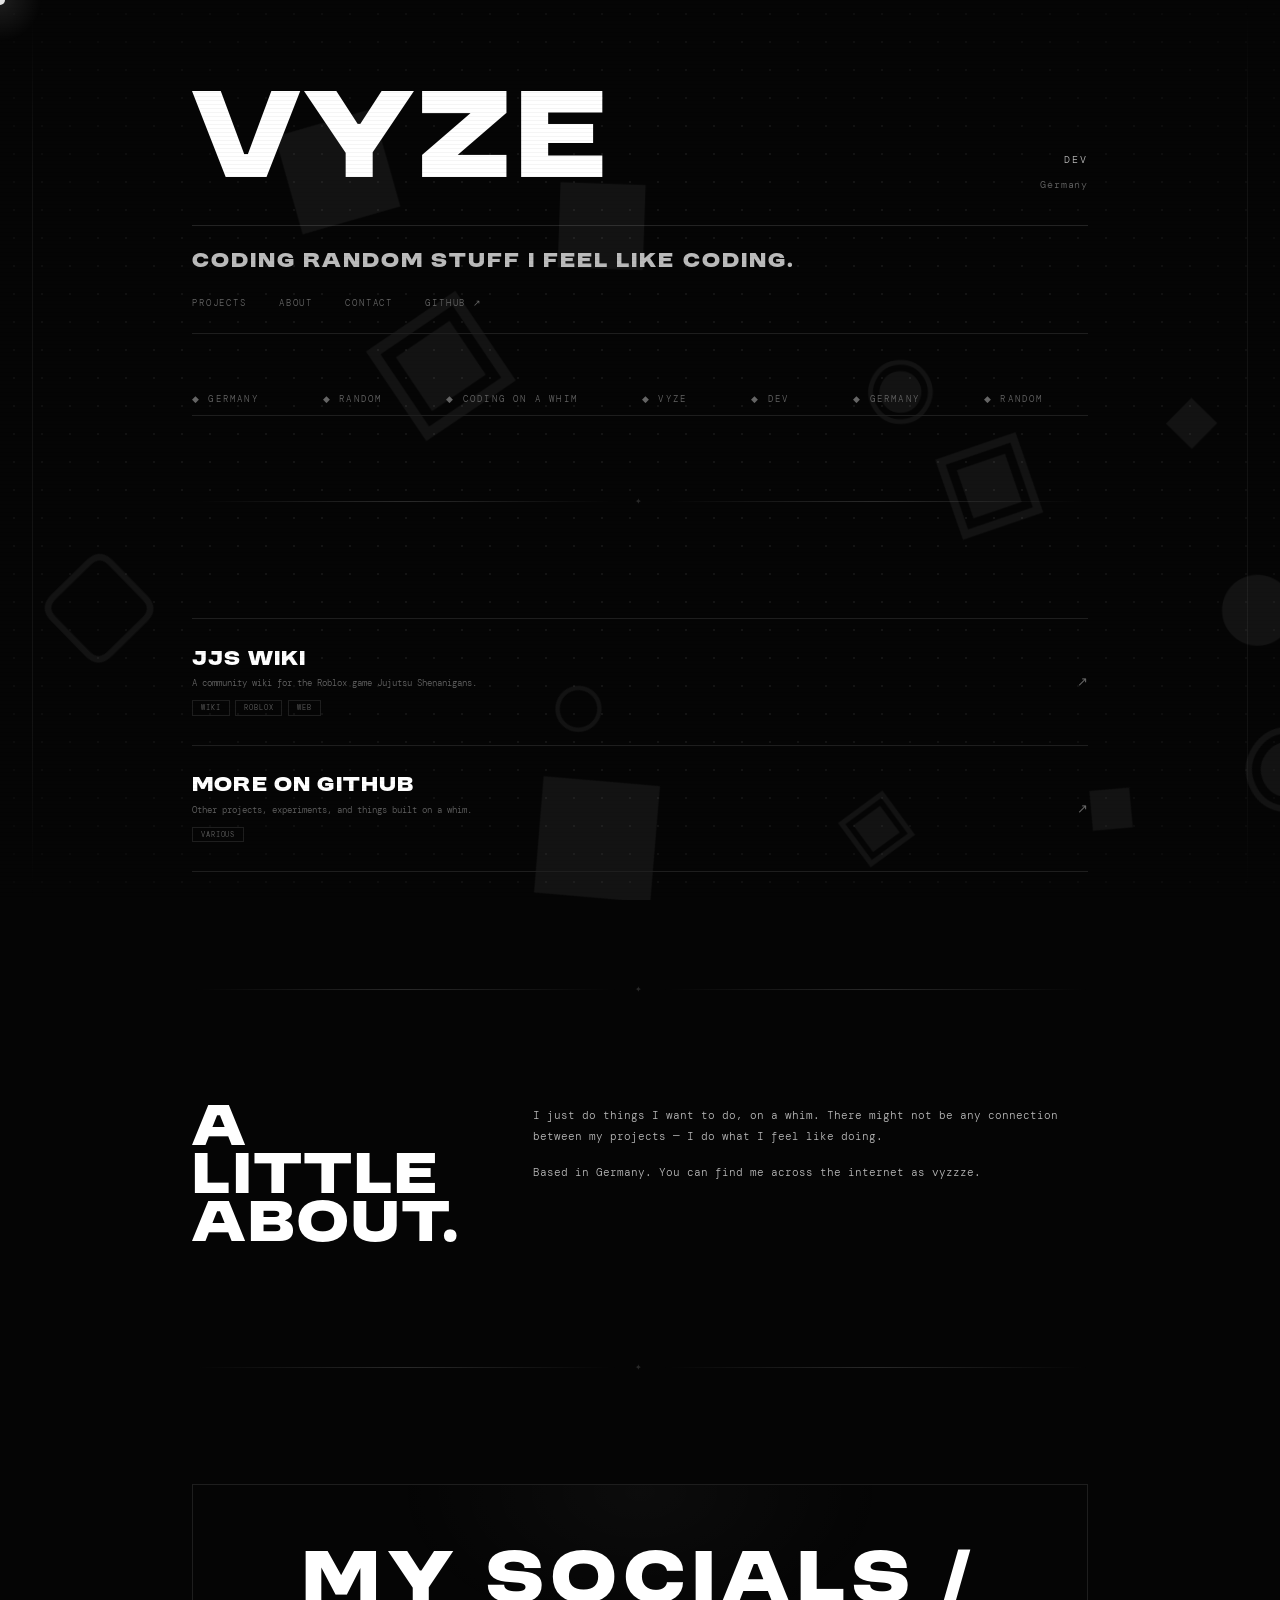
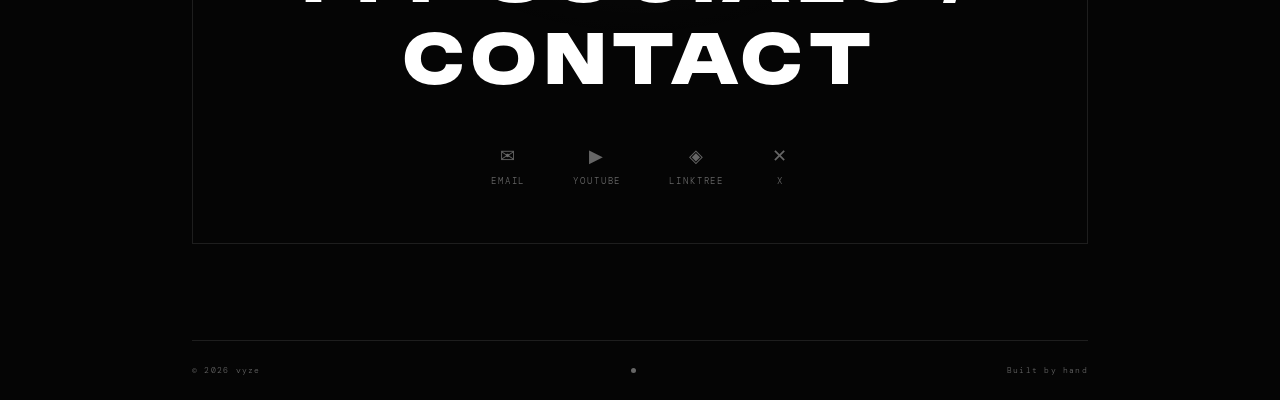
==== commit f06774ae: "Enhance cursor visibility on mouse movement Add mouse visibility toggle for cursor and spotlight." ====
--- a/index.html
+++ b/index.html
@@ -125,7 +125,18 @@
     const cursor    = document.getElementById('cursor');
     const spotlight = document.getElementById('spotlight');
     let mx = 0, my = 0;
-    document.addEventListener('mousemove', e => { mx = e.clientX; my = e.clientY; });
+    let mouseVisible = false;
+
+    document.addEventListener('mousemove', e => {
+      mx = e.clientX;
+      my = e.clientY;
+      if (!mouseVisible) {
+        mouseVisible = true;
+        cursor.style.opacity    = '1';
+        spotlight.style.opacity = '1';
+      }
+    });
+
     (function loop() {
       cursor.style.left    = mx + 'px';
       cursor.style.top     = my + 'px';
@@ -189,6 +200,8 @@
       }
       requestAnimationFrame(animateGlyphs);
     })();
+
+    
   </script>
 </body>
-</html>+</html>
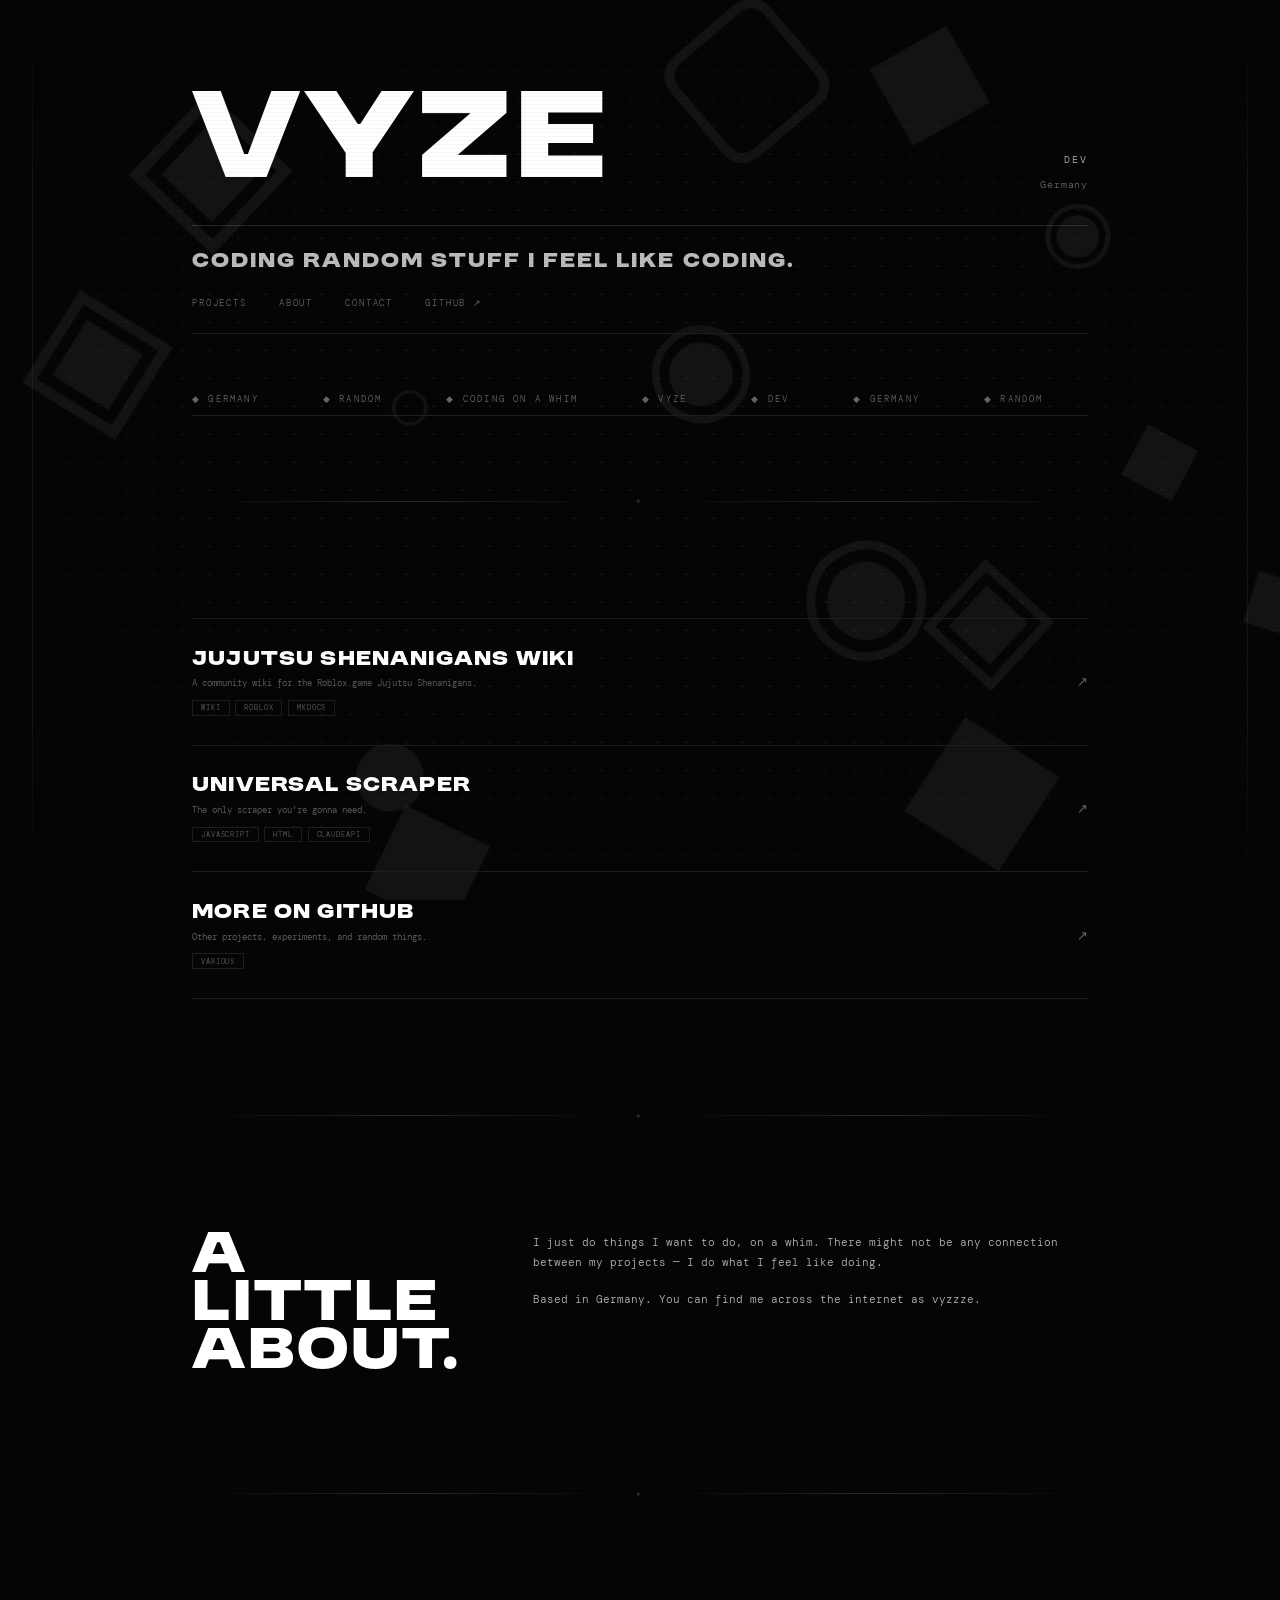
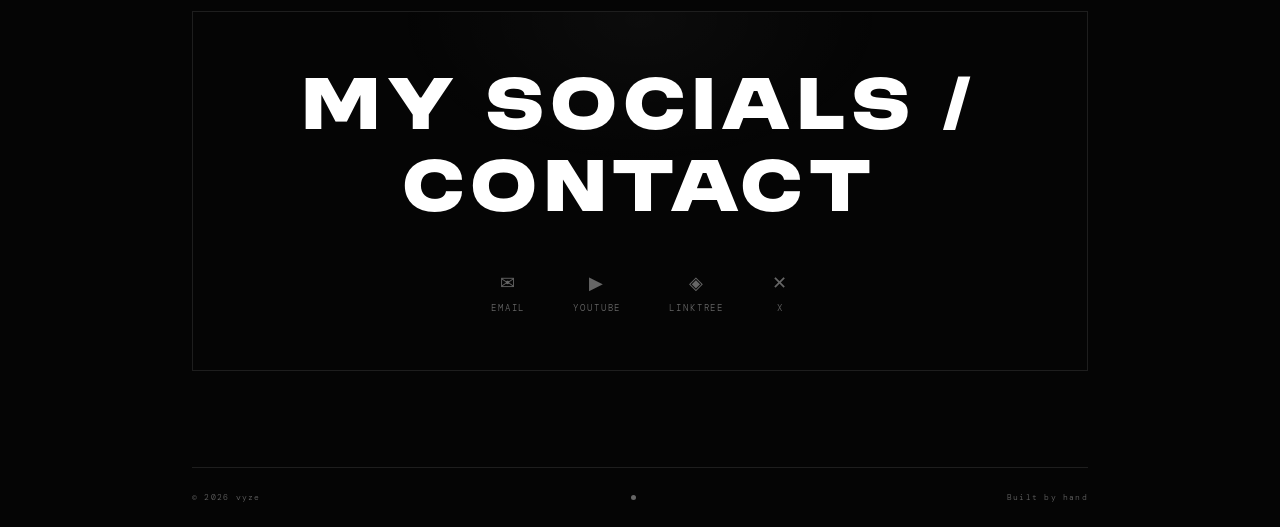
==== commit 27e7a251: "Update project titles and descriptions in index.html" ====
--- a/index.html
+++ b/index.html
@@ -62,17 +62,26 @@
 
         <a class="project-row" href="https://vyzzze.github.io/jjs-wiki" target="_blank">
           <div class="row-body">
-            <span class="row-title">JJS Wiki</span>
+            <span class="row-title">JuJutsu Shenanigans Wiki</span>
             <span class="row-desc">A community wiki for the Roblox game Jujutsu Shenanigans.</span>
-            <div class="row-tags"><span class="tag">Wiki</span><span class="tag">Roblox</span><span class="tag">Web</span></div>
+            <div class="row-tags"><span class="tag">Wiki</span><span class="tag">Roblox</span><span class="tag">MkDocs</span></div>
           </div>
           <span class="row-arrow">↗</span>
         </a>
 
+        <a class="project-row" href="https://vyzzze.github.io/universalscraper" target="_blank">
+          <div class="row-body">
+            <span class="row-title">Universal Scraper</span>
+            <span class="row-desc">The only scraper you're gonna need.</span>
+            <div class="row-tags"><span class="tag">JavaScript</span><span class="tag">HTML</span><span class="tag">ClaudeAPI</span></div>
+          </div>
+          <span class="row-arrow">↗</span>
+        </a>
+
         <a class="project-row" href="https://github.com/vyzzze" target="_blank">
           <div class="row-body">
             <span class="row-title">More on GitHub</span>
-            <span class="row-desc">Other projects, experiments, and things built on a whim.</span>
+            <span class="row-desc">Other projects, experiments, and random things.</span>
             <div class="row-tags"><span class="tag">Various</span></div>
           </div>
           <span class="row-arrow">↗</span>
--- a/index.css
+++ b/index.css
@@ -57,6 +57,8 @@
 
     /* ── CURSOR ── */
     #cursor {
+      opacity: 0;
+      transition: opacity 0.3s ease;
       position: fixed;
       width: 10px; height: 10px;
       background: var(--white);
@@ -70,6 +72,8 @@
 
     /* ── SPOTLIGHT —— */
     #spotlight {
+      opacity: 0;
+      transition: opacity 0.3s ease;
       position: fixed;
       width: 200px; height: 200px;
       border-radius: 50%;
@@ -430,4 +434,4 @@
       .header-meta { text-align: left; }
       .contact-links { flex-wrap: wrap; gap: 1.5rem; }
       .side-line { display: none; }
-    }+    }
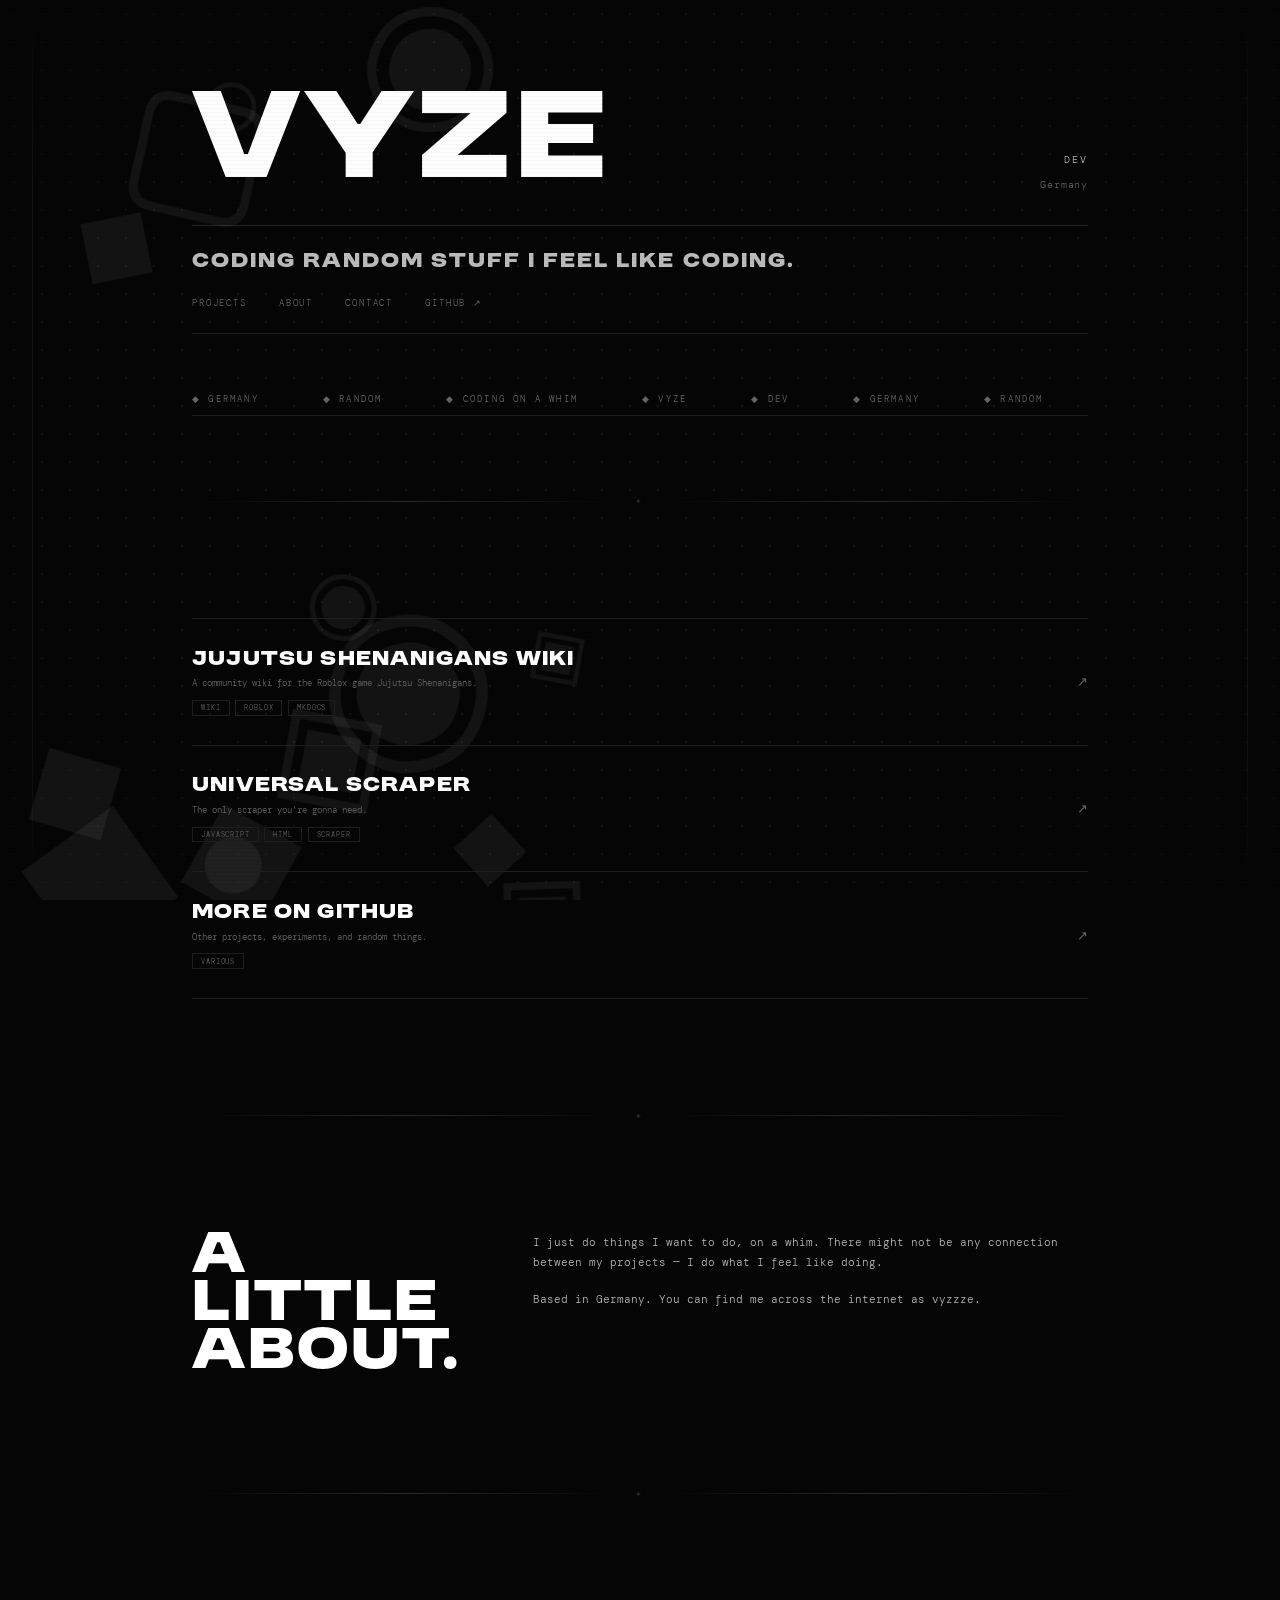
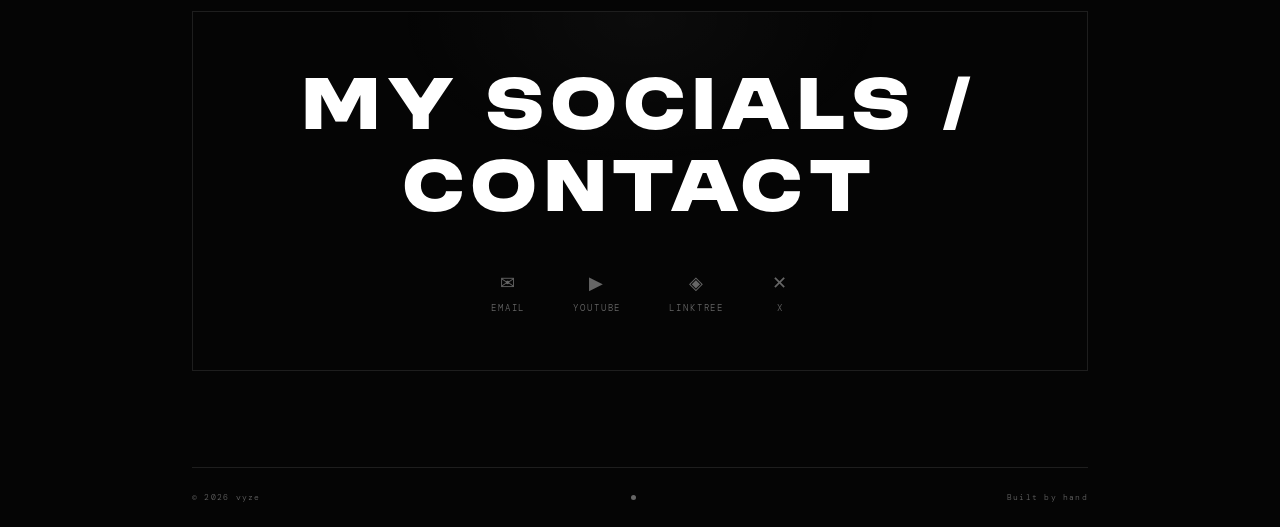
==== commit 1b3d82b7: "Update tag from 'ClaudeAPI' to 'Scraper'" ====
--- a/index.html
+++ b/index.html
@@ -73,7 +73,7 @@
           <div class="row-body">
             <span class="row-title">Universal Scraper</span>
             <span class="row-desc">The only scraper you're gonna need.</span>
-            <div class="row-tags"><span class="tag">JavaScript</span><span class="tag">HTML</span><span class="tag">ClaudeAPI</span></div>
+            <div class="row-tags"><span class="tag">JavaScript</span><span class="tag">HTML</span><span class="tag">Scraper</span></div>
           </div>
           <span class="row-arrow">↗</span>
         </a>
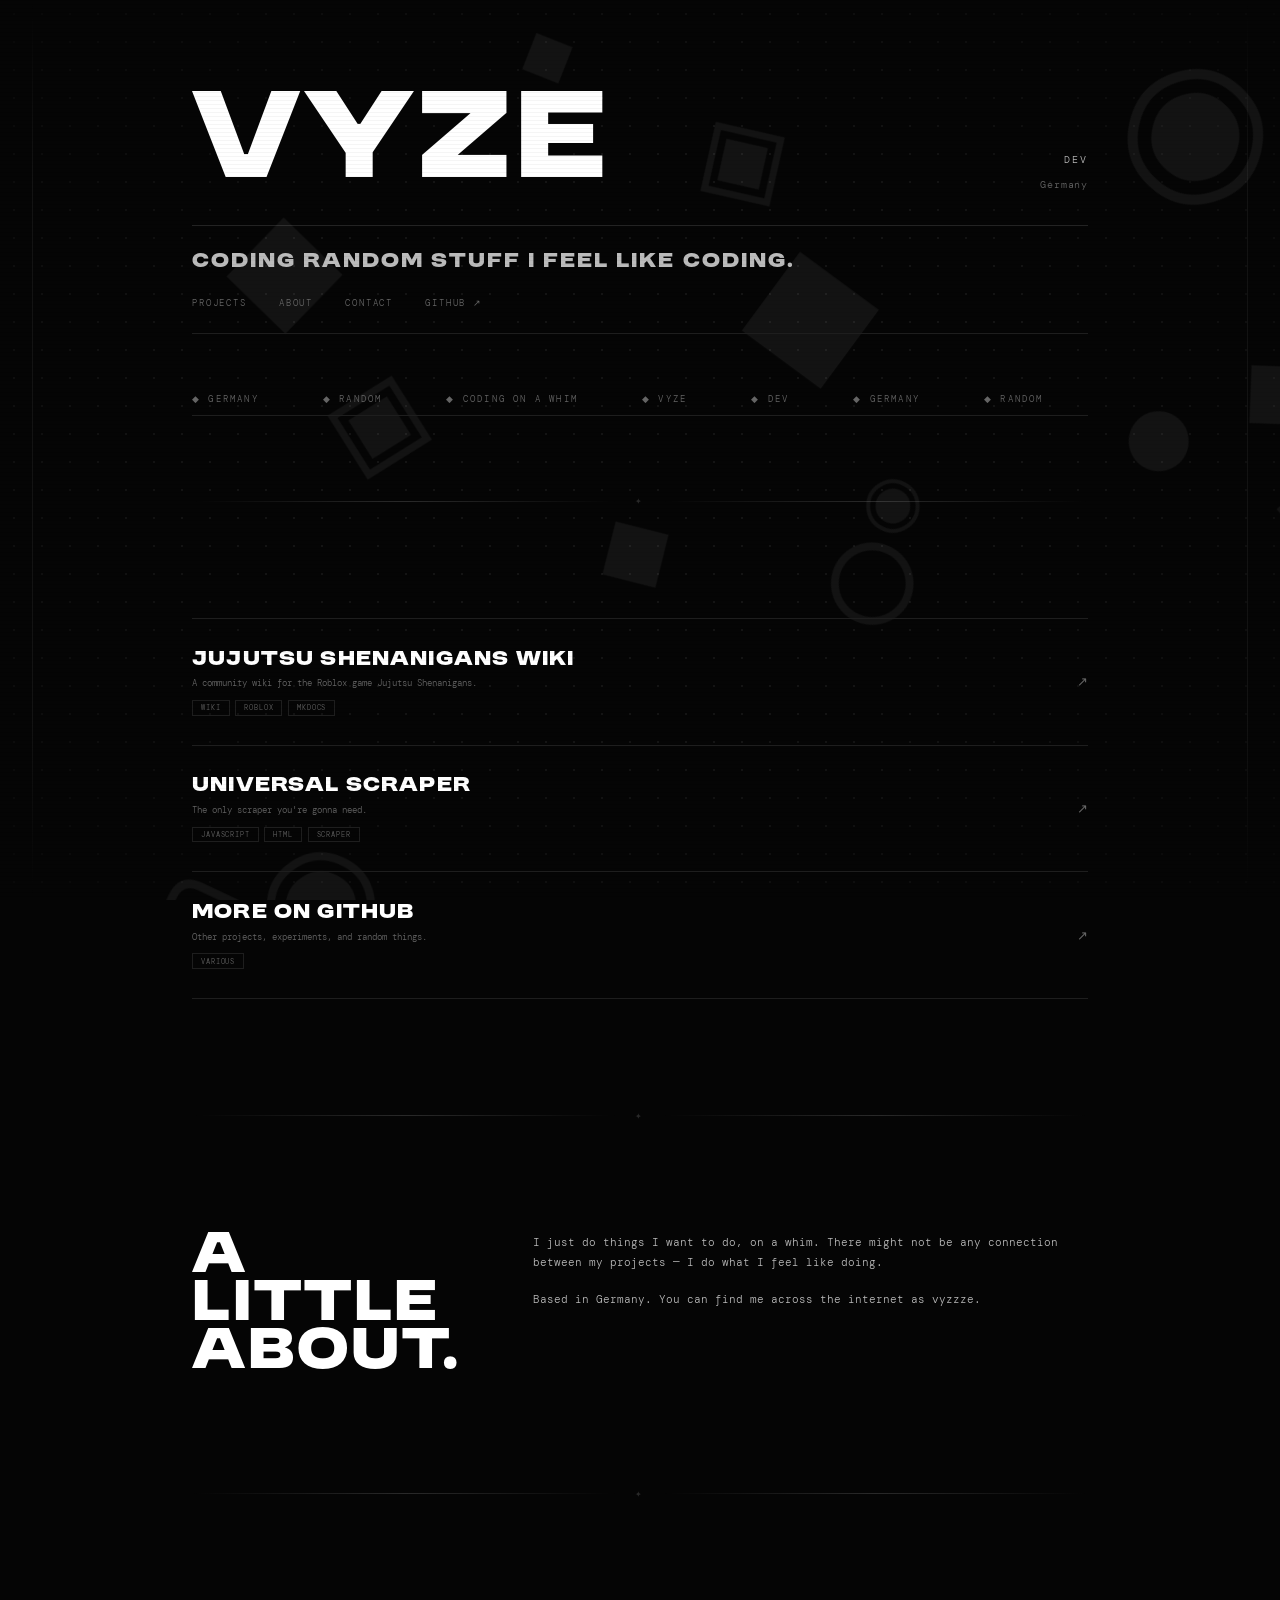
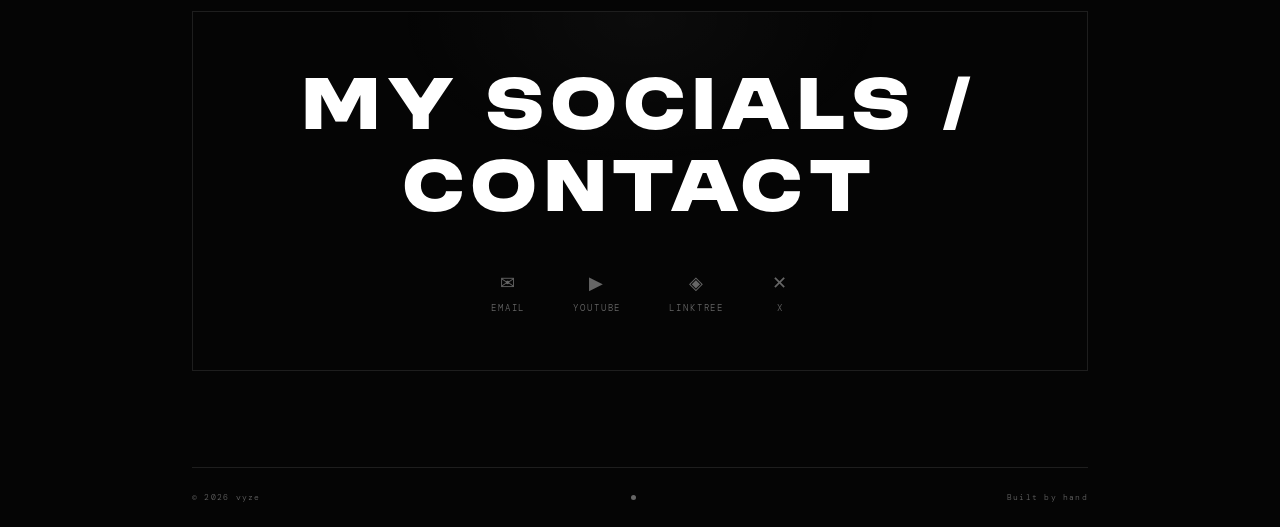
==== commit 9ad622e3: "Hide cursor and spotlight logic" ====
--- a/index.html
+++ b/index.html
@@ -130,29 +130,41 @@
   </div>
 
   <script>
-    // ── CURSOR + SPOTLIGHT ──
-    const cursor    = document.getElementById('cursor');
-    const spotlight = document.getElementById('spotlight');
-    let mx = 0, my = 0;
-    let mouseVisible = false;
-
-    document.addEventListener('mousemove', e => {
-      mx = e.clientX;
-      my = e.clientY;
-      if (!mouseVisible) {
-        mouseVisible = true;
-        cursor.style.opacity    = '1';
-        spotlight.style.opacity = '1';
-      }
-    });
-
-    (function loop() {
-      cursor.style.left    = mx + 'px';
-      cursor.style.top     = my + 'px';
-      spotlight.style.left = mx + 'px';
-      spotlight.style.top  = my + 'px';
-      requestAnimationFrame(loop);
-    })();
+// ── CURSOR + SPOTLIGHT ──
+const cursor    = document.getElementById('cursor');
+const spotlight = document.getElementById('spotlight');
+let mx = 0, my = 0;
+let mouseVisible = false;
+let hideTimer;
+
+document.addEventListener('mousemove', e => {
+  mx = e.clientX;
+  my = e.clientY;
+  
+  if (!mouseVisible) {
+    mouseVisible = true;
+    cursor.style.opacity    = '1';
+    spotlight.style.opacity = '1';
+  }
+
+  clearTimeout(hideTimer);
+
+  hideTimer = setTimeout(() => {
+    mouseVisible = false;
+    cursor.style.opacity    = '0';
+    spotlight.style.opacity = '0';
+  }, 10000); // <-- change number to adjust hide timer
+});
+
+(function loop() {
+  if (mouseVisible) {
+    cursor.style.left    = mx + 'px';
+    cursor.style.top     = my + 'px';
+    spotlight.style.left = mx + 'px';
+    spotlight.style.top  = my + 'px';
+  }
+  requestAnimationFrame(loop);
+})();
 
     // ── GLYPHS — random drift in random directions ──
     const GLYPHS = ['◈','◆','◉','◈','◉','●','◆','■','◆','○','◉','▢'];
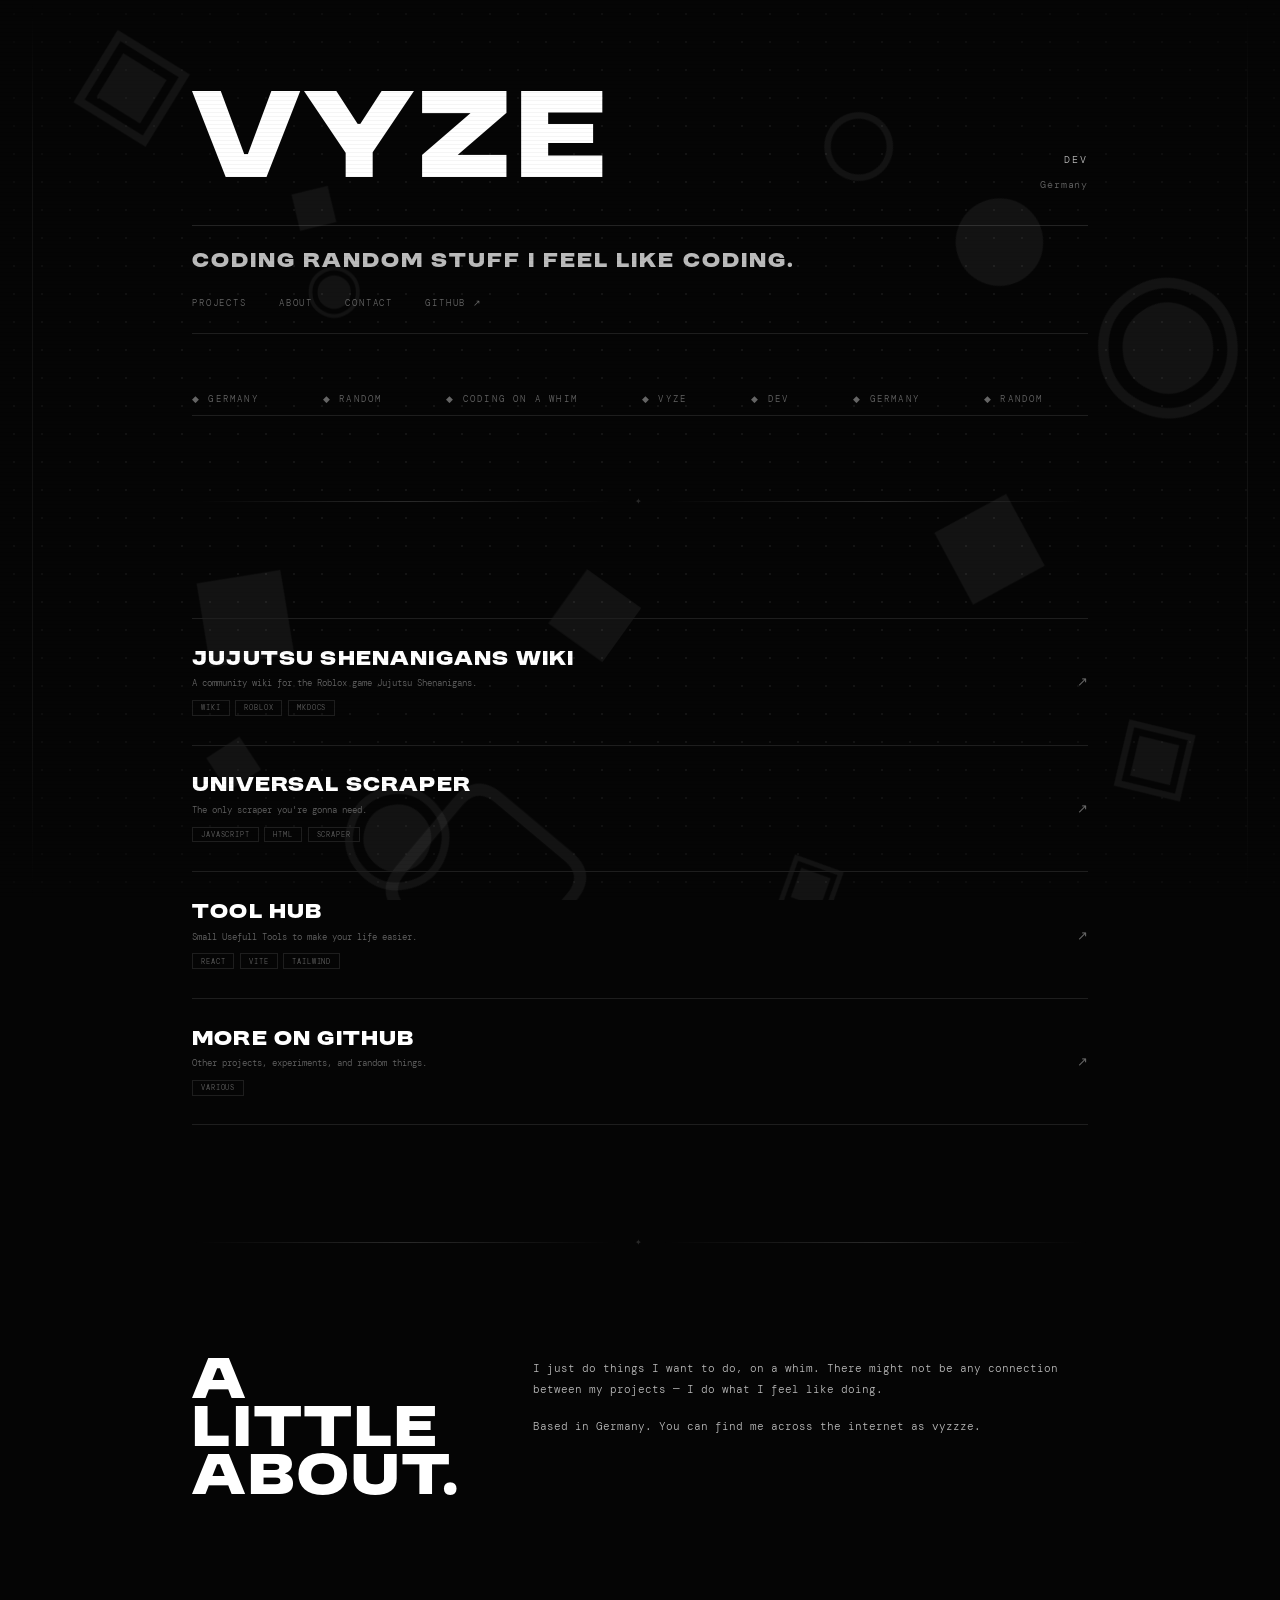
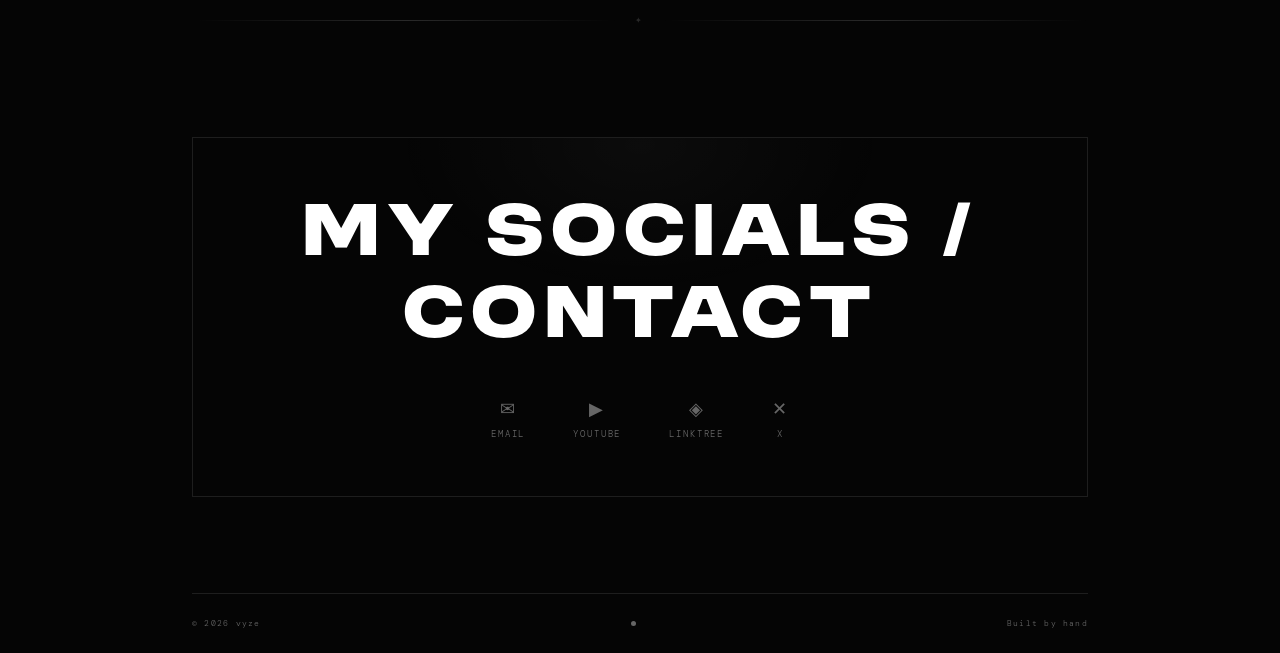
==== commit 8d785bb5: "Add 'Tool Hub' project link to index.html Added a new project row for 'Tool Hub' with description an" ====
--- a/index.html
+++ b/index.html
@@ -78,6 +78,16 @@
           <span class="row-arrow">↗</span>
         </a>
 
+        <a class="project-row" href="https://vyzzze.github.io/tool-hub" target="_blank">
+          <div class="row-body">
+            <span class="row-title">Tool Hub</span>
+            <span class="row-desc">Small Usefull Tools to make your life easier.</span>
+            <div class="row-tags"><span class="tag">React</span><span class="tag">Vite</span><span class="tag">Tailwind</span></div>
+          </div>
+          <span class="row-arrow">↗</span>
+        </a>
+
+
         <a class="project-row" href="https://github.com/vyzzze" target="_blank">
           <div class="row-body">
             <span class="row-title">More on GitHub</span>
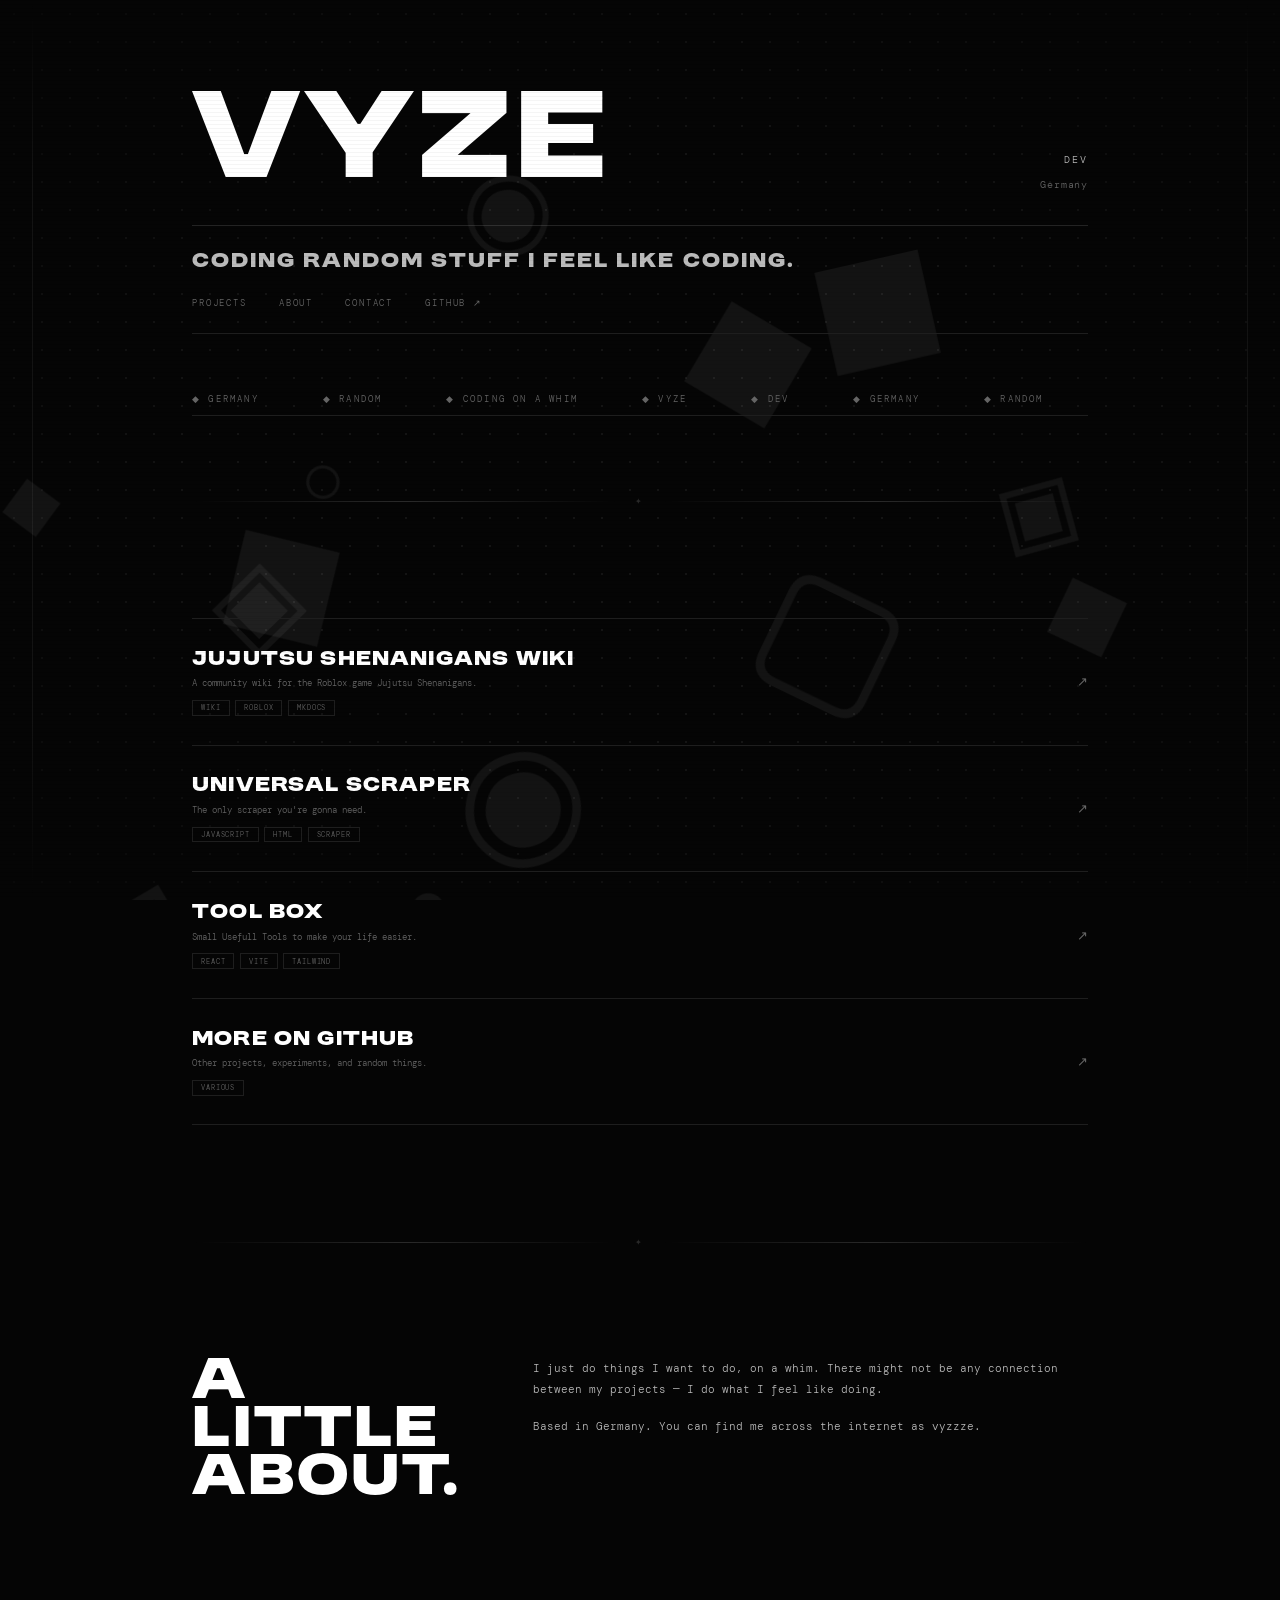
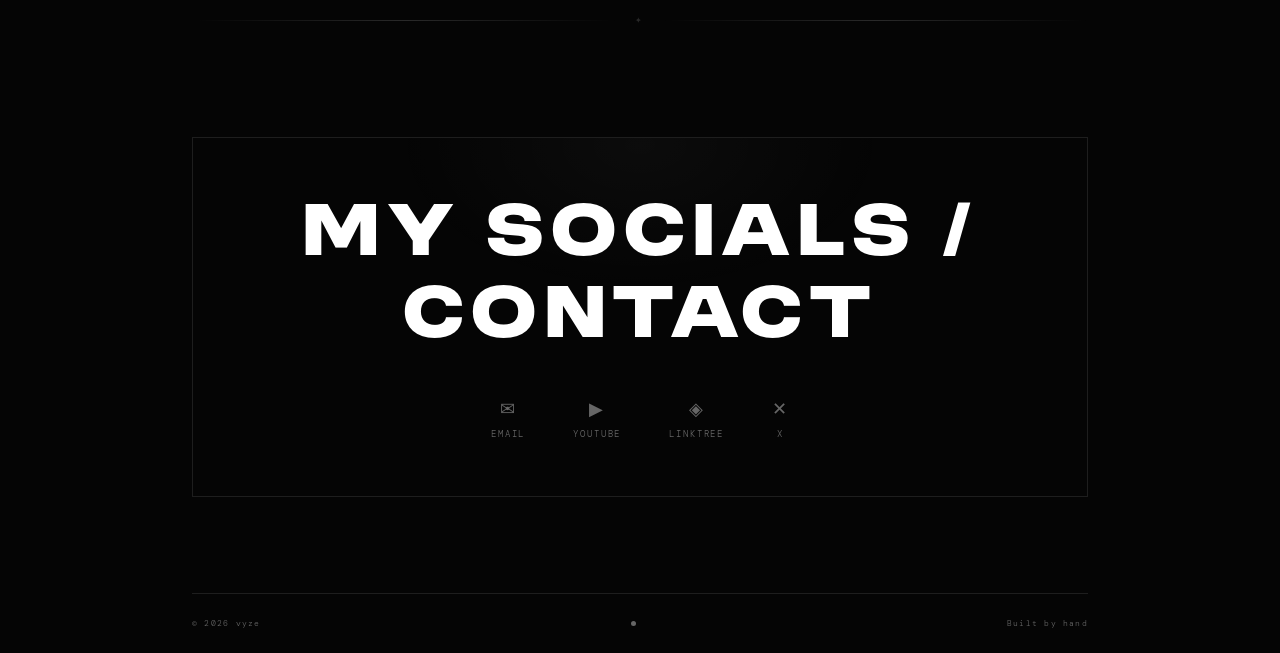
==== commit 4973538d: "Update project link from Tool Hub to Tool Box" ====
--- a/index.html
+++ b/index.html
@@ -78,9 +78,9 @@
           <span class="row-arrow">↗</span>
         </a>
 
-        <a class="project-row" href="https://vyzzze.github.io/tool-hub" target="_blank">
-          <div class="row-body">
-            <span class="row-title">Tool Hub</span>
+        <a class="project-row" href="https://vyzzze.github.io/tool-box" target="_blank">
+          <div class="row-body">
+            <span class="row-title">Tool Box</span>
             <span class="row-desc">Small Usefull Tools to make your life easier.</span>
             <div class="row-tags"><span class="tag">React</span><span class="tag">Vite</span><span class="tag">Tailwind</span></div>
           </div>
